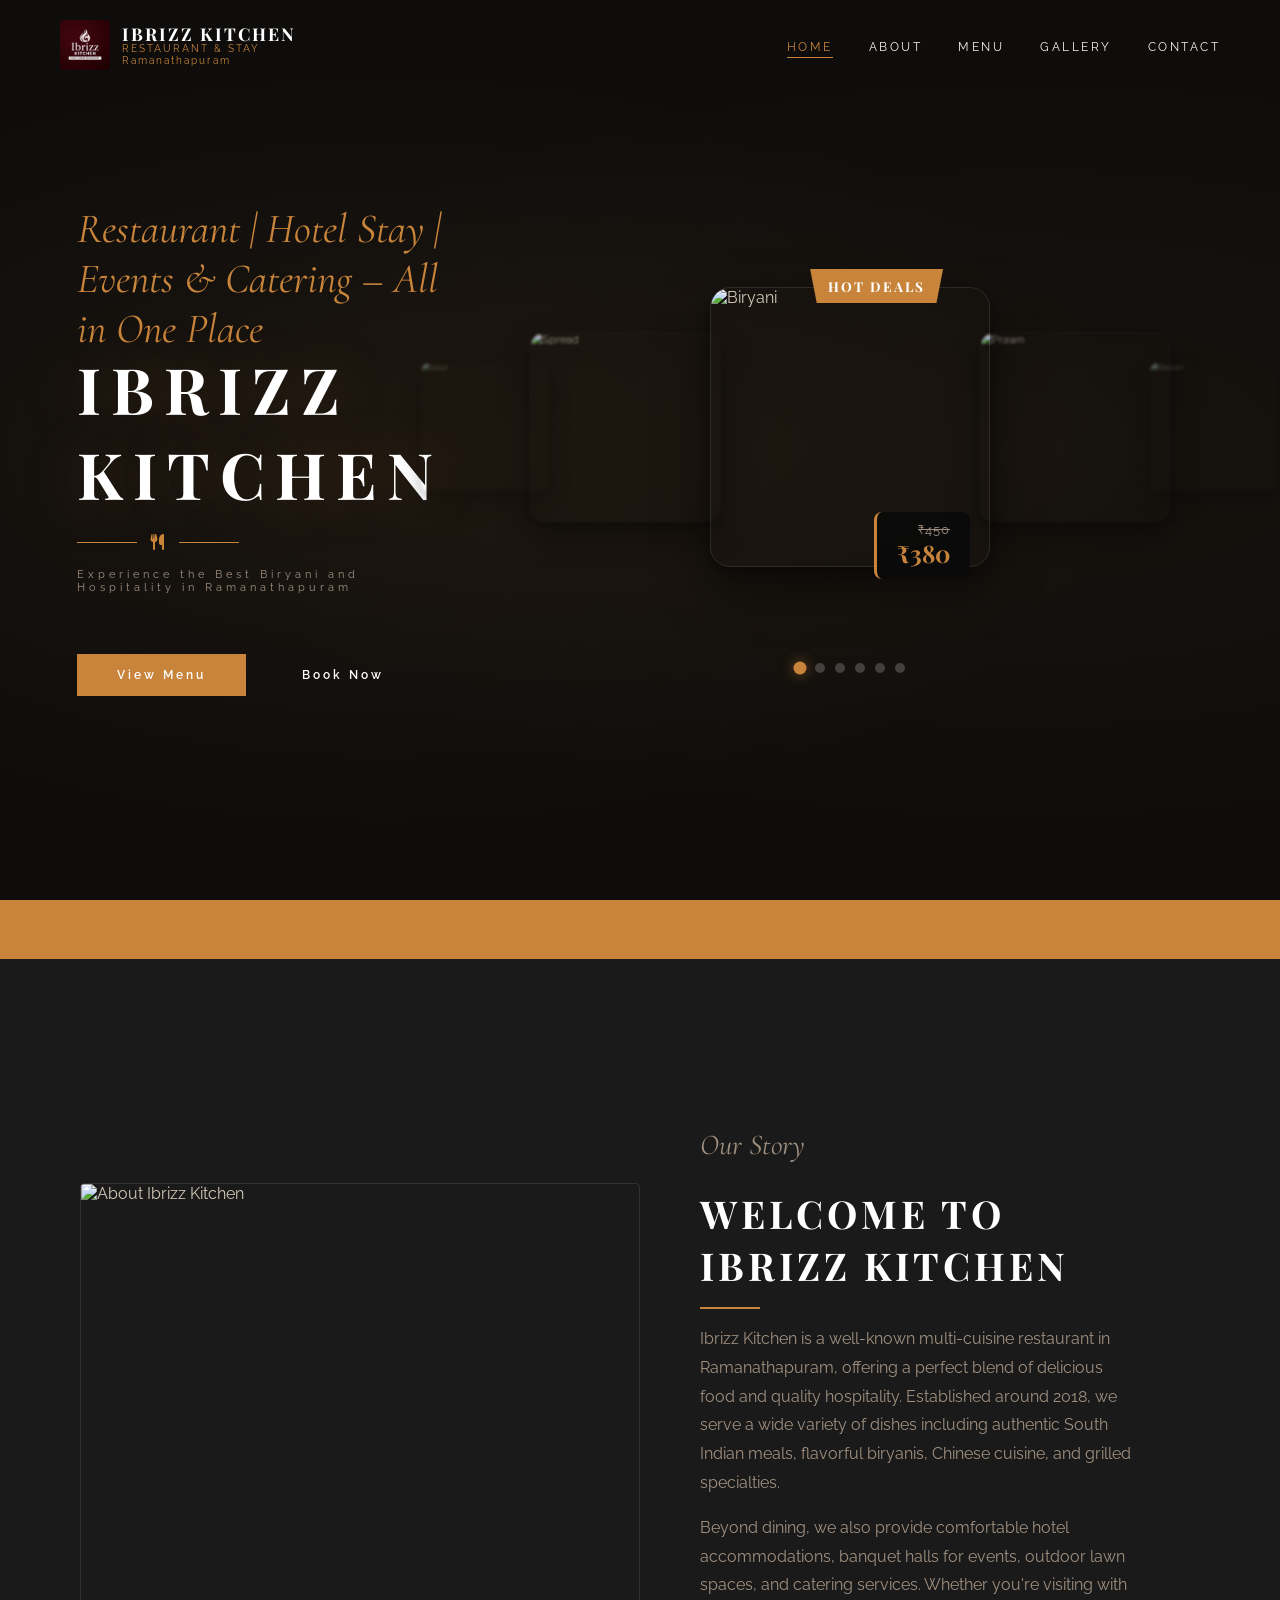
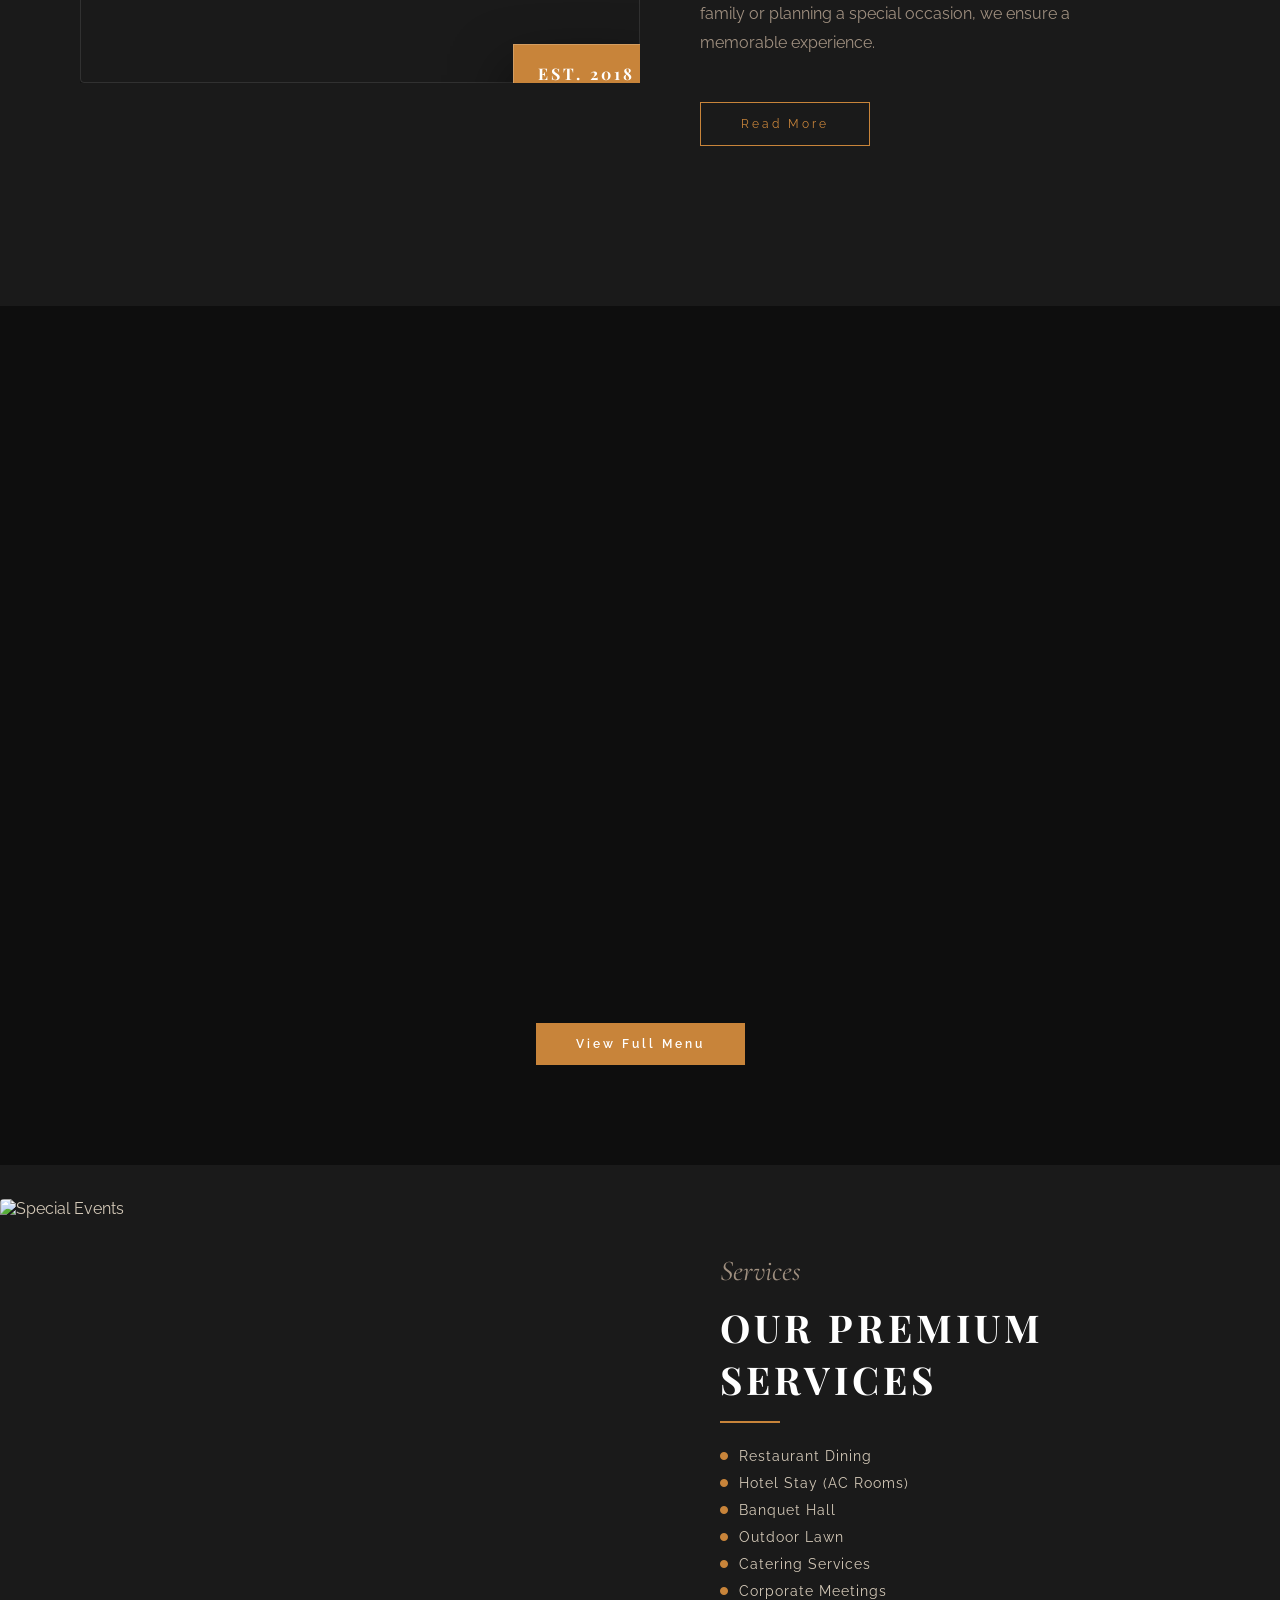
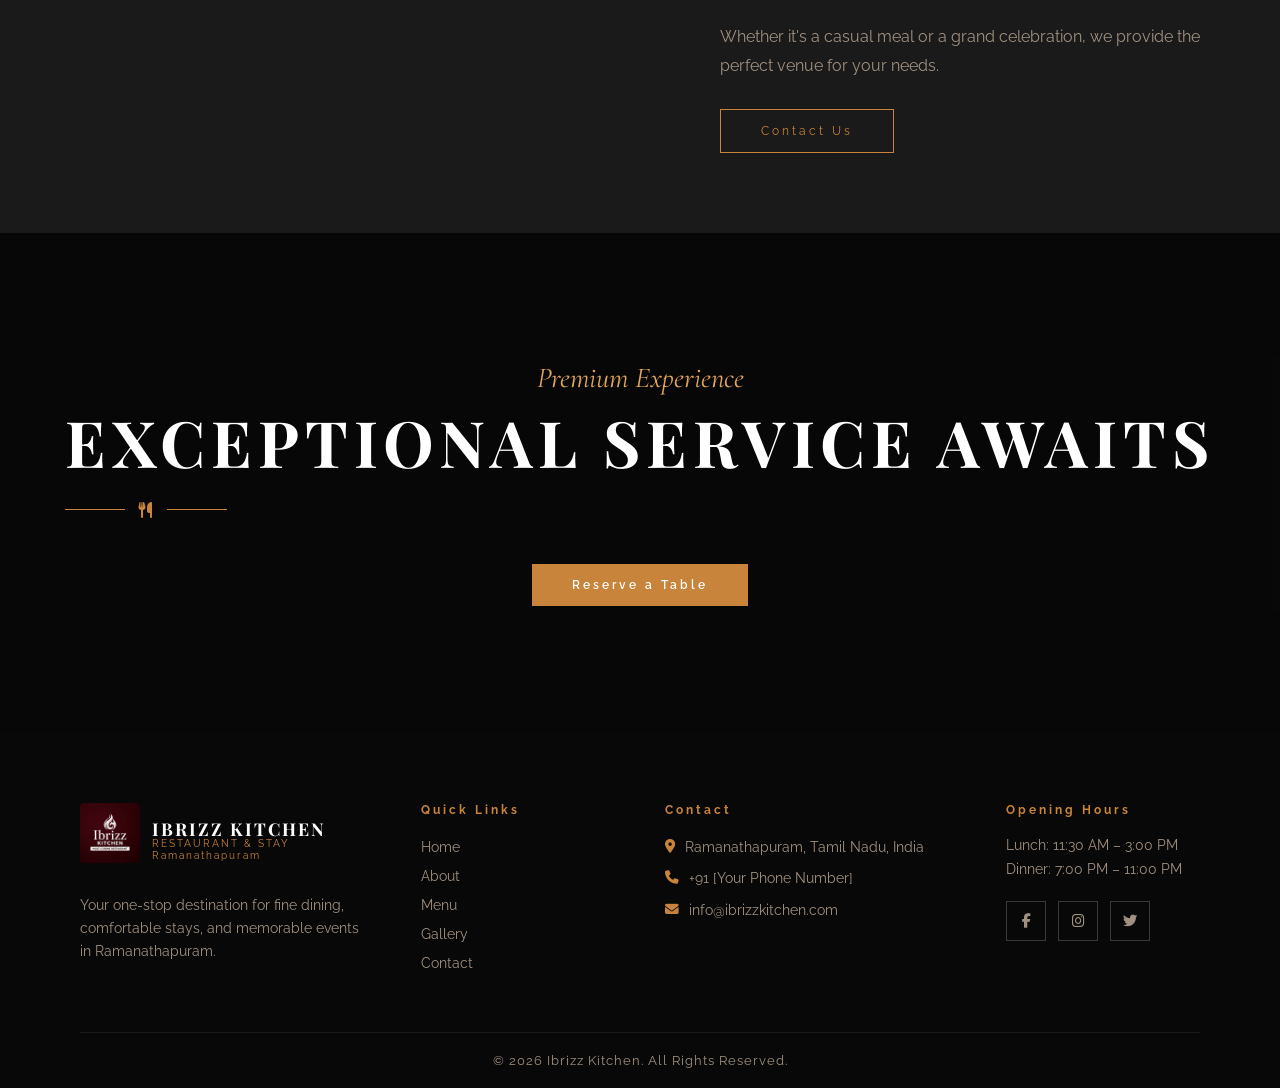
==== index.html @ 22c2aa4a "Rebrand Ibrizz Kitchen - Initial Commit" ====
<!DOCTYPE html>
<html lang="en">
<head>
  <meta charset="UTF-8" />
  <meta name="viewport" content="width=device-width, initial-scale=1.0"/>
  <title>Ibrizz Kitchen | Restaurant | Hotel | Events</title>
  <link rel="stylesheet" href="css/style.css" />
  <link href="https://fonts.googleapis.com/css2?family=Playfair+Display:ital,wght@0,400;0,700;1,400&family=Cormorant+Garamond:ital,wght@0,300;0,400;1,300&family=Raleway:wght@300;400;500;600&display=swap" rel="stylesheet"/>
  <link rel="stylesheet" href="https://cdnjs.cloudflare.com/ajax/libs/font-awesome/6.4.0/css/all.min.css"/>
</head>
<body>

  <!-- NAV -->
  <nav class="navbar" id="navbar">
    <div class="nav-logo">
      <img src="images/logo.png" alt="Ibrizz Kitchen Logo" class="logo-img">
      <div class="logo-text">
        <span class="logo-name">IBRIZZ KITCHEN</span>
        <span class="logo-sub">RESTAURANT & STAY</span>
        <span class="logo-sub">Ramanathapuram</span>
      </div>
    </div>
    <ul class="nav-links">
      <li><a href="index.html" class="active">HOME</a></li>
      <li><a href="about.html">ABOUT</a></li>
      <li><a href="menu.html">MENU</a></li>
      <li><a href="gallery.html">GALLERY</a></li>
      <li><a href="contact.html">CONTACT</a></li>
    </ul>
    <div class="hamburger" id="hamburger">
      <span></span><span></span><span></span>
    </div>
  </nav>

  <!-- HERO -->
  <section class="hero">
    <div class="hero-overlay"></div>

    <!-- TEXT LEFT -->
    <div class="hero-text-left">
      <p class="hero-script">Restaurant | Hotel Stay | Events & Catering – All in One Place</p>
      <h1 class="hero-title">IBRIZZ KITCHEN</h1>
      <div class="hero-divider"><span></span><i class="fas fa-utensils"></i><span></span></div>
      <p class="hero-hours-label">Experience the Best Biryani and Hospitality in Ramanathapuram</p>
      <div style="margin-top: 2rem; display: flex; gap: 1rem;">
        <a href="menu.html" class="btn-primary">View Menu</a>
        <a href="contact.html" class="btn-primary" style="background: transparent; border: 1px solid var(--primary-color);">Book Now</a>
      </div>
    </div>

    <!-- 3D FOOD CAROUSEL -->
    <div class="food-carousel-wrap">
      <div class="food-carousel" id="foodCarousel">

        <div class="food-slide" data-index="0">
          <div class="food-img-wrap">
            <img src="https://images.unsplash.com/photo-1585937421612-70a008356fbe?w=500&q=90" alt="Biryani"/>
          </div>
          <div class="food-deal-tag">HOT DEALS</div>
          <div class="food-price-wrap">
            <span class="food-price-old">₹450</span>
            <span class="food-price-new">₹380</span>
          </div>
        </div>

        <div class="food-slide" data-index="1">
          <div class="food-img-wrap">
            <img src="https://images.unsplash.com/photo-1574484284002-952d92456975?w=500&q=90" alt="Prawn"/>
          </div>
          <div class="food-deal-tag">HOT DEALS</div>
          <div class="food-price-wrap">
            <span class="food-price-old">₹620</span>
            <span class="food-price-new">₹520</span>
          </div>
        </div>

        <div class="food-slide" data-index="2">
          <div class="food-img-wrap">
            <img src="https://images.unsplash.com/photo-1567620905732-2d1ec7ab7445?w=500&q=90" alt="Dessert"/>
          </div>
          <div class="food-deal-tag">HOT DEALS</div>
          <div class="food-price-wrap">
            <span class="food-price-old">₹220</span>
            <span class="food-price-new">₹180</span>
          </div>
        </div>

        <div class="food-slide" data-index="3">
          <div class="food-img-wrap">
            <img src="https://images.unsplash.com/photo-1546069901-ba9599a7e63c?w=500&q=90" alt="Bowl"/>
          </div>
          <div class="food-deal-tag">HOT DEALS</div>
          <div class="food-price-wrap">
            <span class="food-price-old">₹320</span>
            <span class="food-price-new">₹260</span>
          </div>
        </div>

        <div class="food-slide" data-index="4">
          <div class="food-img-wrap">
            <img src="https://images.unsplash.com/photo-1512621776951-a57141f2eefd?w=500&q=90" alt="Salad"/>
          </div>
          <div class="food-deal-tag">HOT DEALS</div>
          <div class="food-price-wrap">
            <span class="food-price-old">₹280</span>
            <span class="food-price-new">₹220</span>
          </div>
        </div>

        <div class="food-slide" data-index="5">
          <div class="food-img-wrap">
            <img src="https://images.unsplash.com/photo-1565299585323-38d6b0865b47?w=500&q=90" alt="Spread"/>
          </div>
          <div class="food-deal-tag">HOT DEALS</div>
          <div class="food-price-wrap">
            <span class="food-price-old">₹500</span>
            <span class="food-price-new">₹420</span>
          </div>
        </div>

      </div>

      <!-- DOTS -->
      <div class="carousel-dots" id="carouselDots">
        <span class="cdot" data-i="0"></span>
        <span class="cdot" data-i="1"></span>
        <span class="cdot" data-i="2"></span>
        <span class="cdot" data-i="3"></span>
        <span class="cdot" data-i="4"></span>
        <span class="cdot" data-i="5"></span>
      </div>
    </div>

  </section>

  <!-- FEATURES STRIP -->
  <section class="features-strip">
    <div class="feature-item">
      <i class="fas fa-utensils"></i>
      <span>Authentic Flavors</span>
    </div>
    <div class="feature-item">
      <i class="fas fa-bed"></i>
      <span>Luxury Stay</span>
    </div>
    <div class="feature-item">
      <i class="fas fa-glass-cheers"></i>
      <span>Event Hosting</span>
    </div>
    <div class="feature-item">
      <i class="fas fa-heart"></i>
      <span>Family Friendly</span>
    </div>
  </section>

  <!-- ABOUT SECTION -->
  <section class="section-about">
    <div class="about-image img-animate">
      <img src="https://images.unsplash.com/photo-1517248135467-4c7edcad34c4?w=700&q=80" alt="About Ibrizz Kitchen"/>
      <div class="about-badge">EST. 2018</div>
    </div>
    <div class="about-text">
      <p class="section-script">Our Story</p>
      <h2 class="section-title">WELCOME TO IBRIZZ KITCHEN</h2>
      <div class="section-divider"></div>
      <p>Ibrizz Kitchen is a well-known multi-cuisine restaurant in Ramanathapuram, offering a perfect blend of delicious food and quality hospitality. Established around 2018, we serve a wide variety of dishes including authentic South Indian meals, flavorful biryanis, Chinese cuisine, and grilled specialties.</p>
      <p>Beyond dining, we also provide comfortable hotel accommodations, banquet halls for events, outdoor lawn spaces, and catering services. Whether you're visiting with family or planning a special occasion, we ensure a memorable experience.</p>
      <a href="about.html" class="btn-outline">Read More</a>
    </div>
  </section>

  <!-- MENU PREVIEW -->
  <section class="section-menu">
    <div class="section-header">
      <p class="section-script">Our Specialties</p>
      <h2 class="section-title">SIGNATURE DISHES</h2>
      <div class="section-divider center"></div>
    </div>
    <div class="menu-grid">
      <div class="menu-card">
        <div class="menu-card-img">
          <img src="https://images.unsplash.com/photo-1585937421612-70a008356fbe?w=400&q=80" alt="Biryani"/>
          <div class="menu-tag">Chef's Special</div>
        </div>
        <div class="menu-card-body">
          <h3>Hyderabadi Biryani</h3>
          <p>Aromatic basmati rice layered with tender meat and exotic spices</p>
          <span class="price">₹380</span>
        </div>
      </div>
      <div class="menu-card featured">
        <div class="menu-card-img">
          <img src="https://images.unsplash.com/photo-1574484284002-952d92456975?w=400&q=80" alt="Prawn"/>
          <div class="menu-tag">Popular</div>
        </div>
        <div class="menu-card-body">
          <h3>Coastal Prawn Curry</h3>
          <p>Fresh prawns in rich coconut gravy with coastal spices</p>
          <span class="price">₹520</span>
        </div>
      </div>
      <div class="menu-card">
        <div class="menu-card-img">
          <img src="https://images.unsplash.com/photo-1567620905732-2d1ec7ab7445?w=400&q=80" alt="Dessert"/>
          <div class="menu-tag">Dessert</div>
        </div>
        <div class="menu-card-body">
          <h3>Double Ka Meetha</h3>
          <p>Traditional Hyderabadi bread pudding with rabri and dry fruits</p>
          <span class="price">₹180</span>
        </div>
      </div>
    </div>
    <div class="text-center">
      <a href="menu.html" class="btn-primary">View Full Menu</a>
    </div>
  </section>

  <!-- SPECIAL EVENTS -->
  <section class="section-events">
    <div class="events-image img-animate">
      <img src="https://images.unsplash.com/photo-1511795409834-ef04bbd61622?w=800&q=80" alt="Special Events"/>
    </div>
    <div class="events-content">
      <p class="section-script">Services</p>
      <h2 class="section-title">OUR PREMIUM SERVICES</h2>
      <div class="section-divider"></div>
      <ul class="events-list">
        <li><i class="fas fa-circle"></i> Restaurant Dining</li>
        <li><i class="fas fa-circle"></i> Hotel Stay (AC Rooms)</li>
        <li><i class="fas fa-circle"></i> Banquet Hall</li>
        <li><i class="fas fa-circle"></i> Outdoor Lawn</li>
        <li><i class="fas fa-circle"></i> Catering Services</li>
        <li><i class="fas fa-circle"></i> Corporate Meetings</li>
      </ul>
      <p>Whether it's a casual meal or a grand celebration, we provide the perfect venue for your needs.</p>
      <a href="contact.html" class="btn-outline">Contact Us</a>
    </div>
  </section>

  <!-- ELITE DINING BANNER -->
  <section class="elite-banner">
    <div class="elite-overlay"></div>
    <div class="elite-content">
      <p class="section-script light">Premium Experience</p>
      <h2>EXCEPTIONAL SERVICE AWAITS</h2>
      <div class="hero-divider"><span></span><i class="fas fa-utensils"></i><span></span></div>
      <a href="contact.html" class="btn-primary">Reserve a Table</a>
    </div>
  </section>

  <!-- FOOTER -->
  <footer class="footer">
    <div class="footer-grid">
      <div class="footer-brand">
        <div class="nav-logo">
          <img src="images/logo.png" alt="Ibrizz Kitchen Logo" class="logo-img">
          <div class="logo-text">
            <span class="logo-name">IBRIZZ KITCHEN</span>
            <span class="logo-sub">RESTAURANT & STAY</span>
            <span class="logo-sub">Ramanathapuram</span>
          </div>
        </div>
        <p>Your one-stop destination for fine dining, comfortable stays, and memorable events in Ramanathapuram.</p>
      </div>
      <div class="footer-links">
        <h4>Quick Links</h4>
        <ul>
          <li><a href="index.html">Home</a></li>
          <li><a href="about.html">About</a></li>
          <li><a href="menu.html">Menu</a></li>
          <li><a href="gallery.html">Gallery</a></li>
          <li><a href="contact.html">Contact</a></li>
        </ul>
      </div>
      <div class="footer-contact">
        <h4>Contact</h4>
        <p><i class="fas fa-map-marker-alt"></i> Ramanathapuram, Tamil Nadu, India</p>
        <p><i class="fas fa-phone"></i> +91 [Your Phone Number]</p>
        <p><i class="fas fa-envelope"></i> info@ibrizzkitchen.com</p>
      </div>
      <div class="footer-hours">
        <h4>Opening Hours</h4>
        <p>Lunch: 11:30 AM – 3:00 PM</p>
        <p>Dinner: 7:00 PM – 11:00 PM</p>
        <div class="social-links">
          <a href="#"><i class="fab fa-facebook-f"></i></a>
          <a href="#"><i class="fab fa-instagram"></i></a>
          <a href="#"><i class="fab fa-twitter"></i></a>
        </div>
      </div>
    </div>
    <div class="footer-bottom">
      <p>© 2026 Ibrizz Kitchen. All Rights Reserved.</p>
    </div>
  </footer>

  <script src="js/main.js"></script>
</body>
</html>
---- css/style.css ----
/* ========================================
   THE WATERFALL RESTAURANT - STYLESHEET
   Dark Elegant Theme with Orange Accents
   ======================================== */

:root {
  --gold: #c8843a;
  --gold-light: #e0a45a;
  --dark: #0e0e0e;
  --dark-mid: #1a1a1a;
  --dark-card: #242424;
  --white: #ffffff;
  --off-white: #f5f0eb;
  --text-muted: #a09080;
  --text-light: #d4c9b8;
  --font-display: 'Playfair Display', serif;
  --font-script: 'Cormorant Garamond', serif;
  --font-body: 'Raleway', sans-serif;
  --shadow-3d: 0 20px 50px rgba(0,0,0,0.5), 0 5px 15px rgba(0,0,0,0.3);
  --shadow-float: 0 30px 60px rgba(0,0,0,0.7);
  --glass-bg: rgba(255, 255, 255, 0.05);
  --glass-border: rgba(255, 255, 255, 0.1);
}

*, *::before, *::after { box-sizing: border-box; margin: 0; padding: 0; }

html { scroll-behavior: smooth; }

body {
  font-family: var(--font-body);
  background: var(--dark);
  color: var(--text-light);
  overflow-x: hidden;
  perspective: 1500px;
}

img { max-width: 100%; display: block; border-radius: 4px; transition: transform 0.6s cubic-bezier(0.25, 0.46, 0.45, 0.94); }
.img-animate {
  opacity: 0;
  transform: translateY(40px) scale(0.95);
  transition: opacity 1.2s ease, transform 1.2s ease;
  overflow: hidden;
}
.img-animate.reveal {
  opacity: 1;
  transform: translateY(0) scale(1);
}
.img-animate:hover img {
  transform: scale(1.05);
}
a { text-decoration: none; color: inherit; }
ul { list-style: none; }

/* ======== NAVBAR ======== */
.navbar {
  position: fixed; top: 0; left: 0; right: 0; z-index: 1000;
  display: flex; align-items: center; justify-content: space-between;
  padding: 20px 60px;
  background: transparent;
  transition: all 0.4s ease;
}
.navbar.scrolled {
  background: rgba(10,10,10,0.97);
  padding: 14px 60px;
  box-shadow: 0 4px 30px rgba(0,0,0,0.5);
}
.nav-logo { display: flex; align-items: center; gap: 12px; }
.logo-img { height: 50px; width: auto; object-fit: contain; }
.navbar.scrolled .logo-img { height: 40px; }
.footer .logo-img { height: 60px; margin-bottom: 15px; }
.logo-text { display: flex; flex-direction: column; line-height: 1.1; }
.logo-name { font-family: var(--font-display); font-size: 1.1rem; color: var(--white); letter-spacing: 2px; font-weight: 700; }
.logo-sub { font-size: 0.65rem; color: var(--gold); letter-spacing: 2px; }
.nav-links { display: flex; gap: 36px; }
.nav-links a {
  font-size: 0.72rem; letter-spacing: 2.5px; color: var(--off-white);
  transition: color 0.3s; position: relative;
}
.nav-links a::after {
  content: ''; position: absolute; bottom: -4px; left: 0; right: 0;
  height: 1px; background: var(--gold);
  transform: scaleX(0); transform-origin: center;
  transition: transform 0.3s;
}
.nav-links a:hover, .nav-links a.active { color: var(--gold); }
.nav-links a:hover::after, .nav-links a.active::after { transform: scaleX(1); }
.hamburger { display: none; flex-direction: column; gap: 5px; cursor: pointer; }
.hamburger span { display: block; width: 24px; height: 2px; background: var(--gold); transition: all 0.3s; }

/* ======== HERO ======== */
.hero {
  position: relative; min-height: 100vh;
  background: #0e0d0c;
  display: flex; align-items: center; justify-content: space-between;
  overflow: hidden; padding: 0 6vw;
  gap: 40px;
}
.hero-overlay {
  position: absolute; inset: 0;
  background: radial-gradient(ellipse at 30% 50%, rgba(200,132,58,0.07) 0%, transparent 60%),
              radial-gradient(ellipse at 80% 50%, rgba(200,132,58,0.05) 0%, transparent 60%);
  pointer-events: none;
}

/* --- HERO TEXT LEFT --- */
.hero-text-left {
  position: relative; z-index: 2;
  flex: 0 0 auto; max-width: 380px;
  animation: fadeInUp 0.9s ease both;
}
.hero-script {
  font-family: var(--font-script); font-size: 2.6rem; font-style: italic;
  color: var(--gold); display: block; margin-bottom: -8px;
}
.hero-title {
  font-family: var(--font-display); font-size: clamp(2.6rem, 5vw, 4.5rem);
  color: var(--white); letter-spacing: 10px; font-weight: 700;
  text-shadow: 0 0 60px rgba(200,132,58,0.25);
}
.hero-divider {
  display: flex; align-items: center; gap: 14px;
  margin: 18px 0; color: var(--gold);
}
.hero-divider span { display: block; width: 60px; height: 1px; background: var(--gold); }
.hero-hours-label { font-size: 0.68rem; letter-spacing: 4px; color: var(--text-muted); margin-bottom: 8px; }
.hero-hours { font-size: 0.88rem; letter-spacing: 2px; color: var(--text-light); margin-bottom: 4px; }

/* --- 3D FOOD CAROUSEL --- */
.food-carousel-wrap {
  position: relative; z-index: 2;
  flex: 1; display: flex; flex-direction: column;
  align-items: center; justify-content: center;
  min-height: 520px; overflow: visible;
}
.food-carousel {
  position: relative; width: 100%; height: 400px;
  display: flex; align-items: center; justify-content: center;
  perspective: 1200px;
}

.food-slide {
  position: absolute;
  width: 280px; height: 280px;
  cursor: pointer;
  transition: all 0.7s cubic-bezier(0.25, 0.46, 0.45, 0.94);
  transform-origin: center center;
  user-select: none;
}

.food-img-wrap {
  width: 100%; height: 100%;
  border-radius: 20px; overflow: hidden;
  box-shadow: var(--shadow-3d);
  transition: transform 0.1s ease-out;
  border: 1px solid var(--glass-border);
}
.food-img-wrap img {
  width: 100%; height: 100%; object-fit: cover;
  display: block;
}

/* Position states */
.food-slide[data-pos="center"] {
  transform: translateX(0) scale(1) translateZ(0);
  z-index: 10; opacity: 1; filter: none;
}
.food-slide[data-pos="right1"] {
  transform: translateX(240px) scale(0.72) translateZ(-80px);
  z-index: 7; opacity: 0.75; filter: blur(1.5px);
}
.food-slide[data-pos="right2"] {
  transform: translateX(410px) scale(0.52) translateZ(-150px);
  z-index: 5; opacity: 0.45; filter: blur(3px);
}
.food-slide[data-pos="left1"] {
  transform: translateX(-240px) scale(0.72) translateZ(-80px);
  z-index: 7; opacity: 0.75; filter: blur(1.5px);
}
.food-slide[data-pos="left2"] {
  transform: translateX(-410px) scale(0.52) translateZ(-150px);
  z-index: 5; opacity: 0.45; filter: blur(3px);
}
.food-slide[data-pos="hidden-right"] {
  transform: translateX(600px) scale(0.3) translateZ(-200px);
  z-index: 1; opacity: 0; pointer-events: none;
}
.food-slide[data-pos="hidden-left"] {
  transform: translateX(-600px) scale(0.3) translateZ(-200px);
  z-index: 1; opacity: 0; pointer-events: none;
}

/* HOT DEALS TAG - only on center */
.food-deal-tag {
  display: none;
  position: absolute; top: -18px; left: 50%; transform: translateX(-30%);
  background: var(--gold); color: white;
  font-family: var(--font-display); font-weight: 700;
  font-size: 0.85rem; letter-spacing: 2px;
  padding: 8px 18px;
  clip-path: polygon(0 0, 100% 0, 95% 100%, 5% 100%);
  box-shadow: 0 4px 20px rgba(200,132,58,0.6);
}
.food-slide[data-pos="center"] .food-deal-tag { display: block; }

/* PRICE - only on center */
.food-price-wrap {
  display: none;
  position: absolute; bottom: -12px; right: 20px;
  background: rgba(10,10,10,0.9);
  padding: 10px 20px; border-radius: 8px;
  border-left: 3px solid var(--gold);
  backdrop-filter: blur(10px);
  flex-direction: column; align-items: flex-end;
}
.food-slide[data-pos="center"] .food-price-wrap { display: flex; }
.food-price-old {
  color: var(--text-muted); font-size: 0.8rem;
  text-decoration: line-through; letter-spacing: 1px;
}
.food-price-new {
  color: var(--gold); font-size: 1.5rem;
  font-family: var(--font-display); font-weight: 700;
}

/* DOTS */
.carousel-dots {
  display: flex; gap: 10px; margin-top: 36px;
  justify-content: center;
}
.cdot {
  width: 10px; height: 10px; border-radius: 50%;
  background: rgba(255,255,255,0.2); cursor: pointer;
  transition: all 0.3s;
}
.cdot.active {
  background: var(--gold); transform: scale(1.3);
  box-shadow: 0 0 10px rgba(200,132,58,0.6);
}

/* ======== BUTTONS ======== */
.btn-primary {
  display: inline-block; margin-top: 28px;
  padding: 14px 40px; background: var(--gold);
  color: var(--white); font-family: var(--font-body);
  font-size: 0.72rem; letter-spacing: 3px; font-weight: 600;
  border: 2px solid var(--gold);
  transition: all 0.3s; cursor: pointer; border: none;
}
.btn-primary:hover { background: transparent; color: var(--gold); border: 2px solid var(--gold); }
.btn-primary.full { width: 100%; text-align: center; border: 2px solid var(--gold); }
.btn-outline {
  display: inline-block; margin-top: 28px;
  padding: 14px 40px; background: transparent;
  color: var(--gold); font-size: 0.72rem; letter-spacing: 3px;
  border: 1px solid var(--gold); transition: all 0.3s;
}
.btn-outline:hover { background: var(--gold); color: var(--white); }

/* ======== FEATURES STRIP ======== */
.features-strip {
  display: flex; justify-content: center; gap: 0;
  background: var(--gold); padding: 0;
}
.feature-item {
  display: flex; align-items: center; gap: 12px;
  padding: 20px 50px; flex: 1; justify-content: center;
  border-right: 1px solid rgba(255,255,255,0.3);
  font-size: 0.75rem; letter-spacing: 2px; color: var(--white); font-weight: 600;
}
.feature-item:last-child { border-right: none; }
.feature-item i { font-size: 1.2rem; }

/* ======== SECTION COMMON ======== */
.section-script {
  font-family: var(--font-script); font-size: 1.8rem; font-style: italic;
  color: var(--gold); display: block; margin-bottom: 4px;
}
.section-script.light { color: var(--gold-light); }
.section-title {
  font-family: var(--font-display); font-size: clamp(1.6rem, 3vw, 2.4rem);
  color: var(--white); letter-spacing: 4px;
}
.section-divider {
  width: 60px; height: 2px; background: var(--gold);
  margin: 16px 0;
}
.section-divider.center { margin: 16px auto; }
.section-header { text-align: center; margin-bottom: 50px; }
.text-center { text-align: center; margin-top: 48px; }

/* ======== ABOUT SECTION ======== */
.section-about, .about-main {
  display: grid; grid-template-columns: 1fr 1fr;
  gap: 0; align-items: center;
  padding: 100px 80px;
  background: var(--dark-mid);
}
.about-image, .approach-image, .menu-card-img, .gallery-item, .events-image { 
  position: relative; 
  transform-style: preserve-3d;
  backface-visibility: hidden;
}
.about-image img, .approach-image img { 
  width: 100%; height: 500px; object-fit: cover; 
  box-shadow: var(--shadow-3d);
  border: 1px solid var(--glass-border);
}
.about-badge {
  position: absolute; bottom: -20px; right: -20px;
  background: var(--gold); color: var(--white);
  font-family: var(--font-display); font-size: 1rem; letter-spacing: 3px;
  padding: 18px 24px; font-weight: 700;
  box-shadow: var(--shadow-float);
  animation: float 4s ease-in-out infinite;
  backdrop-filter: blur(10px);
  border: 1px solid rgba(255,255,255,0.2);
  z-index: 5;
}
@keyframes float {
  0%, 100% { transform: translateY(0); }
  50% { transform: translateY(-10px); }
}
.about-text { padding: 60px; }
.about-text p { margin-bottom: 16px; color: var(--text-muted); line-height: 1.8; }

/* ======== MENU SECTION ======== */
.section-menu {
  padding: 100px 80px;
  background: var(--dark);
}
.menu-grid { display: grid; grid-template-columns: repeat(3, 1fr); gap: 28px; }
.menu-card {
  background: var(--dark-card); overflow: hidden;
  transition: transform 0.3s, box-shadow 0.3s;
}
.menu-card:hover { transform: translateY(-8px); box-shadow: 0 20px 50px rgba(200,132,58,0.2); }
.menu-card.featured { border: 1px solid var(--gold); }
.menu-card-img { position: relative; overflow: hidden; height: 220px; }
.menu-card-img img { width: 100%; height: 100%; object-fit: cover; transition: transform 0.4s; }
.menu-card:hover .menu-card-img img { transform: scale(1.06); }
.menu-tag {
  position: absolute; top: 16px; left: 16px;
  background: var(--gold); color: white;
  font-size: 0.65rem; letter-spacing: 2px; padding: 5px 12px;
}
.menu-card-body { padding: 24px; }
.menu-card-body h3 { font-family: var(--font-display); font-size: 1.2rem; color: var(--white); margin-bottom: 8px; }
.menu-card-body p { color: var(--text-muted); font-size: 0.85rem; line-height: 1.6; margin-bottom: 14px; }
.price { color: var(--gold); font-weight: 600; font-size: 1.1rem; }

/* ======== EVENTS SECTION ======== */
.section-events {
  display: grid; grid-template-columns: 1fr 1fr;
  gap: 0; align-items: center;
  background: var(--dark-mid);
}
.events-image { height: 600px; overflow: hidden; }
.events-image img { width: 100%; height: 100%; object-fit: cover; }
.events-content { padding: 80px; }
.events-list { margin: 24px 0; }
.events-list li {
  display: flex; align-items: center; gap: 10px;
  margin-bottom: 10px; font-size: 0.9rem; letter-spacing: 1px; color: var(--text-light);
}
.events-list li i { color: var(--gold); font-size: 0.5rem; }
.events-content p { color: var(--text-muted); line-height: 1.8; }

/* ======== ELITE BANNER ======== */
.elite-banner {
  position: relative; height: 500px;
  background: url('https://images.unsplash.com/photo-1600891964092-4316c288032e?w=1600&q=80') center/cover no-repeat;
  display: flex; align-items: center; justify-content: center;
}
.elite-overlay { position: absolute; inset: 0; background: rgba(5,5,5,0.7); }
.elite-content { position: relative; z-index: 2; text-align: center; }
.elite-content h2 {
  font-family: var(--font-display); font-size: clamp(2rem, 5vw, 4rem);
  color: var(--white); letter-spacing: 6px;
}

/* ======== APPROACH SECTION ======== */
.approach-section {
  display: grid; grid-template-columns: 1fr 1fr;
  gap: 0; align-items: center; padding: 100px 80px;
  background: var(--dark);
}
.approach-text { padding-right: 60px; }
.approach-text p { color: var(--text-muted); line-height: 1.8; margin-bottom: 16px; }
.approach-image img { width: 100%; height: 500px; object-fit: cover; }

/* ======== VALUES ======== */
.values-section { padding: 100px 80px; background: var(--dark-mid); }
.values-grid { display: grid; grid-template-columns: repeat(4,1fr); gap: 28px; }
.value-card {
  background: var(--dark-card); padding: 40px 28px; text-align: center;
  border-bottom: 3px solid transparent;
  transition: border-color 0.3s, transform 0.3s;
}
.value-card:hover { border-color: var(--gold); transform: translateY(-6px); }
.value-icon { font-size: 2rem; color: var(--gold); margin-bottom: 16px; }
.value-card h3 { font-family: var(--font-display); color: var(--white); margin-bottom: 12px; font-size: 1.1rem; }
.value-card p { color: var(--text-muted); font-size: 0.85rem; line-height: 1.6; }

/* ======== PAGE HERO ======== */
.page-hero {
  position: relative; height: 380px;
  background: url('https://images.unsplash.com/photo-1414235077428-338989a2e8c0?w=1600&q=80') center/cover no-repeat;
  display: flex; align-items: center; justify-content: center;
}
.page-hero-overlay { position: absolute; inset: 0; background: rgba(5,5,5,0.75); }
.page-hero-content { position: relative; z-index: 2; text-align: center; margin-top: 60px; }
.page-hero-content h1 {
  font-family: var(--font-display); font-size: clamp(2.5rem, 5vw, 4rem);
  color: var(--white); letter-spacing: 8px;
}

/* ======== MENU PAGE TABS ======== */
.menu-section { padding: 80px; background: var(--dark); }
.menu-tabs { display: flex; gap: 0; margin-bottom: 50px; flex-wrap: wrap; }
.tab-btn {
  padding: 14px 32px; background: var(--dark-card); color: var(--text-muted);
  border: none; cursor: pointer; font-family: var(--font-body);
  font-size: 0.72rem; letter-spacing: 2px; transition: all 0.3s;
}
.tab-btn.active, .tab-btn:hover { background: var(--gold); color: var(--white); }
.tab-content { display: none; }
.tab-content.active { display: block; }
.menu-list { max-width: 900px; margin: 0 auto; }
.menu-item {
  display: flex; justify-content: space-between; align-items: flex-start;
  padding: 24px 0; border-bottom: 1px solid rgba(255,255,255,0.07);
  gap: 20px;
}
.menu-item-info { display: flex; gap: 16px; align-items: flex-start; flex: 1; }
.veg-icon { font-size: 1.2rem; margin-top: 2px; flex-shrink: 0; }
.veg-icon.veg { color: #4caf50; }
.veg-icon.non-veg { color: #d32f2f; }
.menu-item h4 { font-family: var(--font-display); color: var(--white); font-size: 1.1rem; margin-bottom: 4px; }
.menu-item p { color: var(--text-muted); font-size: 0.85rem; line-height: 1.5; }
.menu-price { color: var(--gold); font-weight: 600; font-size: 1.05rem; flex-shrink: 0; }

/* ======== GALLERY ======== */
.gallery-section { padding: 80px; background: var(--dark); }
.gallery-filter { display: flex; gap: 12px; margin-bottom: 40px; flex-wrap: wrap; }
.filter-btn {
  padding: 10px 28px; background: var(--dark-card); color: var(--text-muted);
  border: 1px solid rgba(255,255,255,0.1); cursor: pointer;
  font-family: var(--font-body); font-size: 0.72rem; letter-spacing: 2px; transition: all 0.3s;
}
.filter-btn.active, .filter-btn:hover { background: var(--gold); color: var(--white); border-color: var(--gold); }
.gallery-grid {
  display: grid; grid-template-columns: repeat(4, 1fr); gap: 12px;
}
.gallery-item {
  position: relative; overflow: hidden; height: 220px; cursor: pointer;
}
.gallery-item img { width: 100%; height: 100%; object-fit: cover; transition: transform 0.4s; }
.gallery-item:hover img { transform: scale(1.08); }
.gallery-overlay {
  position: absolute; inset: 0;
  background: rgba(200,132,58,0.5);
  display: flex; align-items: center; justify-content: center;
  opacity: 0; transition: opacity 0.3s;
  font-size: 1.5rem; color: white;
}
.gallery-item:hover .gallery-overlay { opacity: 1; }
.gallery-item.hidden { display: none; }

/* Lightbox */
.lightbox {
  display: none; position: fixed; inset: 0; z-index: 2000;
  background: rgba(0,0,0,0.95);
  align-items: center; justify-content: center;
}
.lightbox.active { display: flex; }
.lightbox img { max-width: 85vw; max-height: 85vh; object-fit: contain; }
.lightbox-close, .lightbox-prev, .lightbox-next {
  position: absolute; background: var(--gold); color: white;
  border: none; cursor: pointer; font-size: 1.2rem; padding: 12px 16px;
}
.lightbox-close { top: 20px; right: 20px; }
.lightbox-prev { left: 20px; top: 50%; transform: translateY(-50%); }
.lightbox-next { right: 20px; top: 50%; transform: translateY(-50%); }

/* ======== CONTACT ======== */
.contact-section {
  display: grid; grid-template-columns: 1fr 1fr;
  gap: 80px; padding: 100px 80px;
  background: var(--dark);
}
.contact-detail { display: flex; gap: 20px; align-items: flex-start; margin-bottom: 28px; }
.contact-icon {
  width: 44px; height: 44px; background: var(--gold);
  display: flex; align-items: center; justify-content: center;
  color: white; flex-shrink: 0;
}
.contact-detail h4 { color: var(--gold); font-size: 0.72rem; letter-spacing: 2px; margin-bottom: 6px; }
.contact-detail p { color: var(--text-muted); font-size: 0.9rem; line-height: 1.6; }
.contact-form input, .contact-form textarea {
  width: 100%; background: var(--dark-card);
  border: 1px solid rgba(255,255,255,0.1);
  color: var(--white); padding: 14px 18px;
  font-family: var(--font-body); font-size: 0.9rem;
  outline: none; margin-bottom: 14px;
  transition: border-color 0.3s;
}
.contact-form input:focus, .contact-form textarea:focus { border-color: var(--gold); }
.contact-form textarea { resize: vertical; }
.form-success {
  display: none; background: rgba(200,132,58,0.2);
  border: 1px solid var(--gold); padding: 14px;
  color: var(--gold); text-align: center; margin-top: 12px; font-size: 0.9rem;
}
.map-section { height: 400px; }
.map-section iframe { display: block; }

/* ======== SOCIAL LINKS ======== */
.social-links { display: flex; gap: 12px; margin-top: 24px; }
.social-links a {
  width: 40px; height: 40px; border: 1px solid rgba(255,255,255,0.2);
  display: flex; align-items: center; justify-content: center;
  color: var(--text-muted); transition: all 0.3s; font-size: 0.9rem;
}
.social-links a:hover { background: var(--gold); border-color: var(--gold); color: white; }
.social-links.large a { width: 48px; height: 48px; font-size: 1rem; }

/* ======== FOOTER ======== */
.footer { background: #080808; padding: 70px 80px 0; }
.footer-grid { display: grid; grid-template-columns: 1.5fr 1fr 1.5fr 1fr; gap: 50px; padding-bottom: 50px; }
.footer-brand p { color: var(--text-muted); font-size: 0.85rem; line-height: 1.7; margin-top: 16px; }
.footer h4 { color: var(--gold); font-size: 0.72rem; letter-spacing: 3px; margin-bottom: 20px; }
.footer-links ul li { margin-bottom: 10px; }
.footer-links ul li a { color: var(--text-muted); font-size: 0.85rem; transition: color 0.3s; }
.footer-links ul li a:hover { color: var(--gold); }
.footer-contact p { color: var(--text-muted); font-size: 0.85rem; line-height: 1.6; margin-bottom: 10px; display: flex; gap: 10px; }
.footer-contact i { color: var(--gold); margin-top: 3px; flex-shrink: 0; }
.footer-hours p { color: var(--text-muted); font-size: 0.85rem; margin-bottom: 8px; }
.footer-bottom {
  border-top: 1px solid rgba(255,255,255,0.07);
  padding: 20px 0; text-align: center;
  color: var(--text-muted); font-size: 0.8rem; letter-spacing: 1px;
}

/* ======== ANIMATIONS ======== */
@keyframes fadeInUp {
  from { opacity: 0; transform: translateY(30px); }
  to { opacity: 1; transform: translateY(0); }
}

/* ======== RESPONSIVE ======== */
@media (max-width: 1100px) {
  .navbar, .navbar.scrolled { padding: 16px 30px; }
  .hero { flex-direction: column; justify-content: center; padding: 100px 20px 60px; gap: 20px; }
  .hero-text-left { max-width: 100%; text-align: center; }
  .hero-text-left .hero-divider { justify-content: center; }
  .food-carousel-wrap { width: 100%; min-height: 380px; }
  .food-slide { width: 220px; height: 220px; }
  .food-slide[data-pos="right1"] { transform: translateX(180px) scale(0.7) translateZ(-60px); }
  .food-slide[data-pos="right2"] { transform: translateX(320px) scale(0.5) translateZ(-120px); }
  .food-slide[data-pos="left1"] { transform: translateX(-180px) scale(0.7) translateZ(-60px); }
  .food-slide[data-pos="left2"] { transform: translateX(-320px) scale(0.5) translateZ(-120px); }
  .section-about, .about-main, .approach-section, .section-events { grid-template-columns: 1fr; }
  .about-text { padding: 40px 20px; }
  .approach-text { padding-right: 0; margin-bottom: 40px; }
  .events-image { height: 350px; }
  .events-content { padding: 40px 20px; }
  .section-about, .about-main { padding: 60px 30px; }
  .approach-section, .values-section, .section-menu, .gallery-section, .menu-section, .contact-section { padding: 60px 30px; }
  .values-grid { grid-template-columns: repeat(2, 1fr); }
  .menu-grid { grid-template-columns: 1fr 1fr; }
  .gallery-grid { grid-template-columns: repeat(3, 1fr); }
  .footer { padding: 50px 30px 0; }
  .footer-grid { grid-template-columns: 1fr 1fr; gap: 30px; }
}

@media (max-width: 768px) {
  .nav-links { display: none; position: fixed; top: 0; right: -100%; bottom: 0; width: 260px; background: #0a0a0a; flex-direction: column; padding: 80px 30px 40px; gap: 20px; transition: right 0.3s; z-index: 999; }
  .nav-links.open { right: 0; display: flex; }
  .hamburger { display: flex; z-index: 1001; }
  .features-strip { flex-wrap: wrap; }
  .feature-item { flex: 1 0 50%; border-right: none; border-bottom: 1px solid rgba(255,255,255,0.2); }
  .menu-grid { grid-template-columns: 1fr; }
  .gallery-grid { grid-template-columns: repeat(2, 1fr); }
  .contact-section { grid-template-columns: 1fr; gap: 40px; }
  .footer-grid { grid-template-columns: 1fr; }
  .values-grid { grid-template-columns: 1fr 1fr; }
  .food-slide { width: 180px; height: 180px; }
  .food-slide[data-pos="right1"] { transform: translateX(140px) scale(0.65) translateZ(-50px); }
  .food-slide[data-pos="right2"] { transform: translateX(250px) scale(0.45) translateZ(-100px); }
  .food-slide[data-pos="left1"] { transform: translateX(-140px) scale(0.65) translateZ(-50px); }
  .food-slide[data-pos="left2"] { transform: translateX(-250px) scale(0.45) translateZ(-100px); }
}
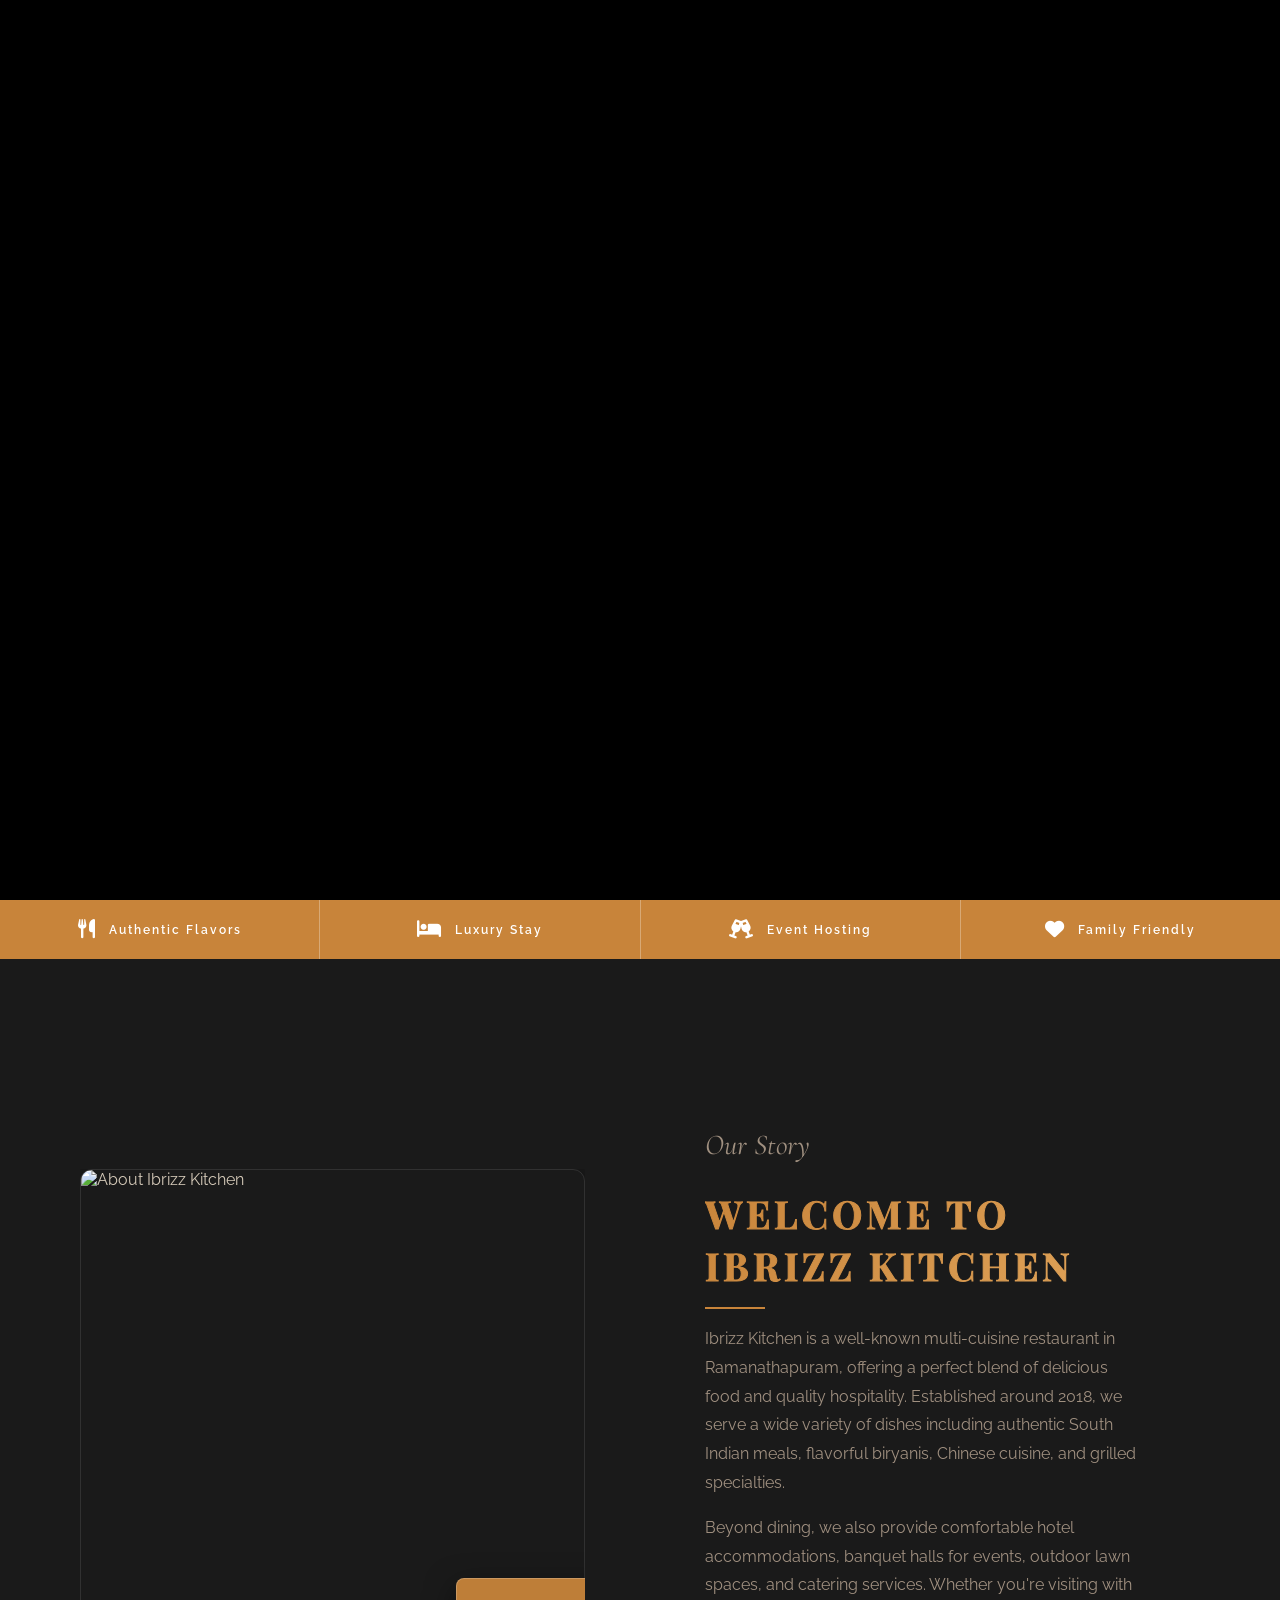
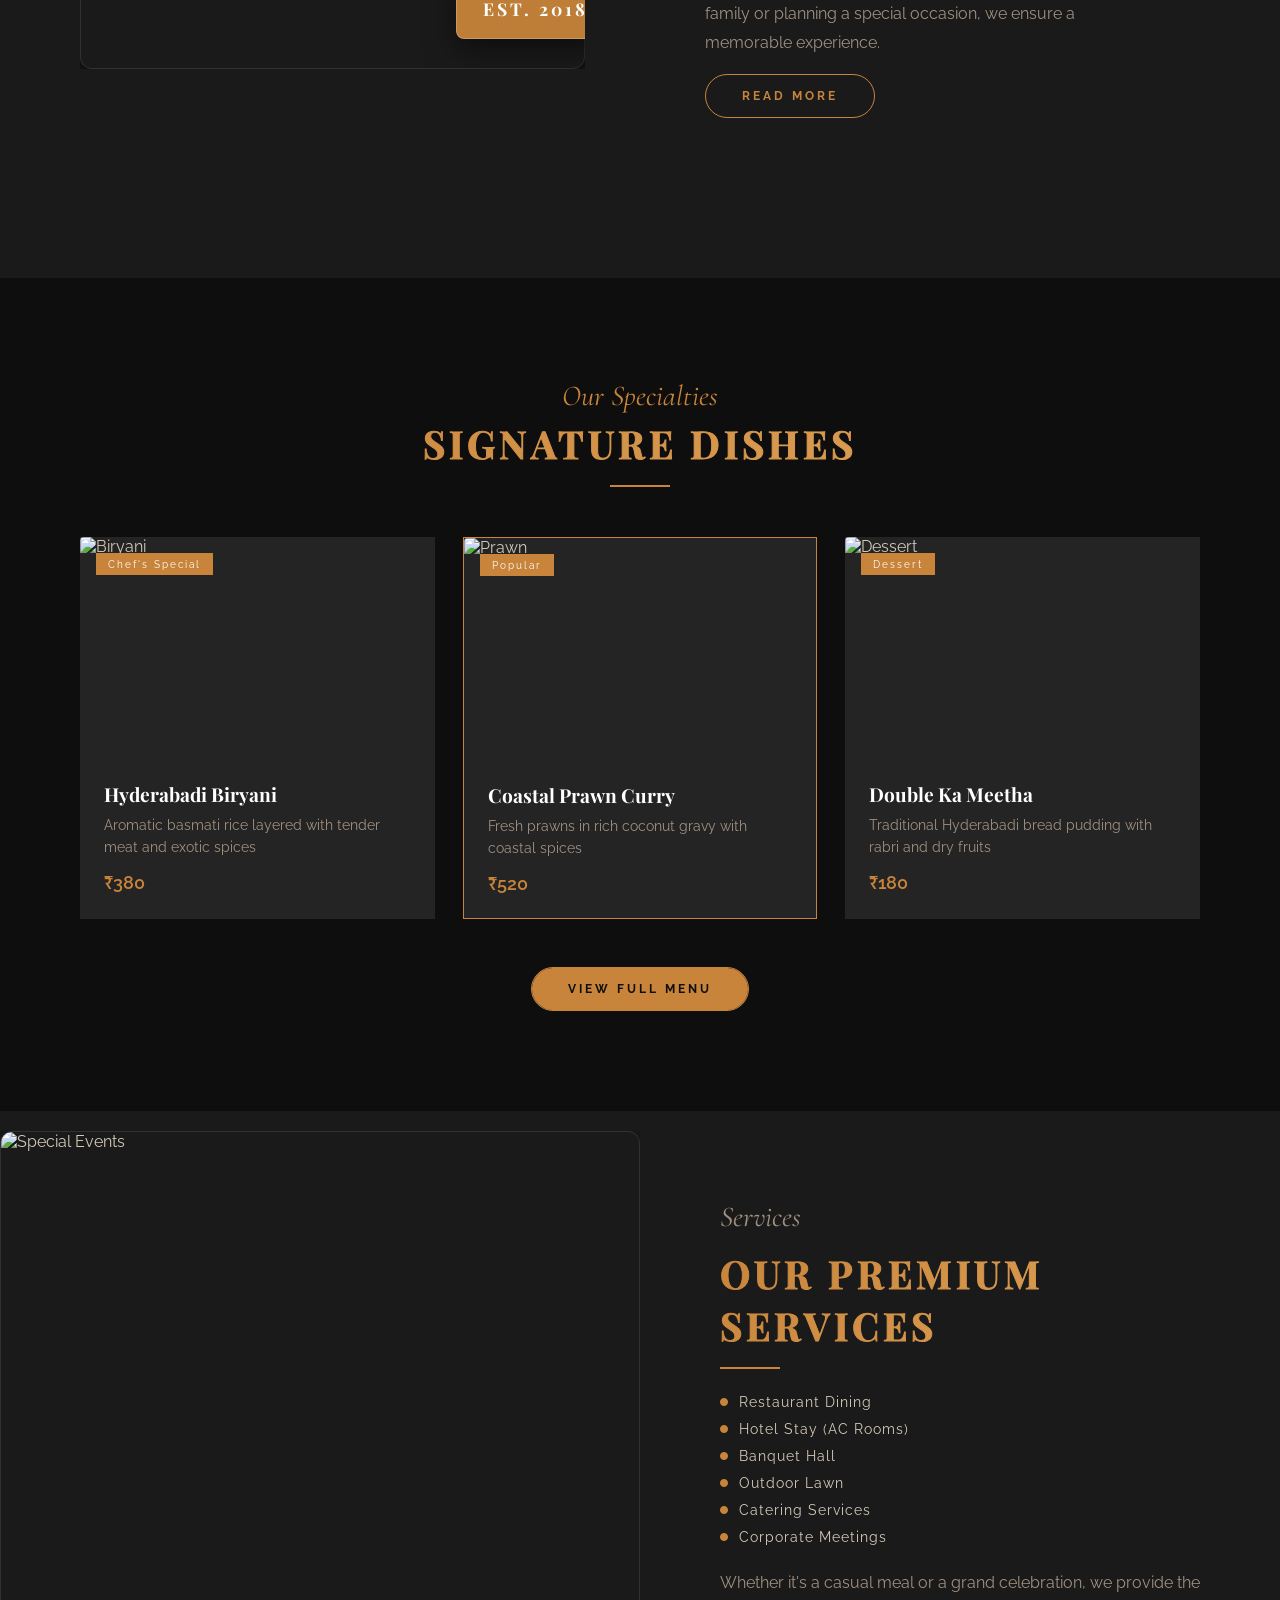
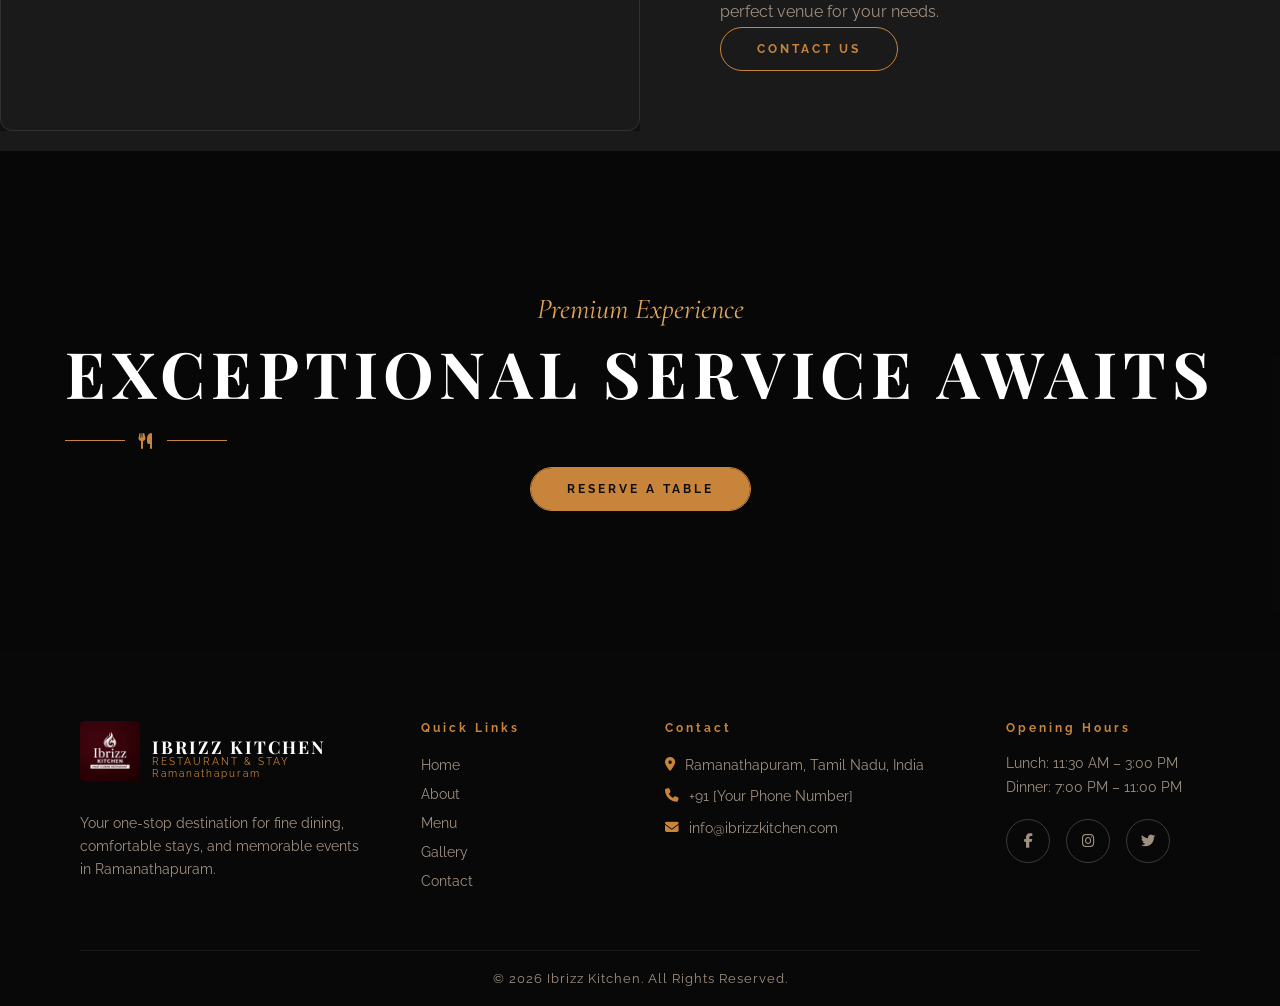
==== commit 23c35bb2: "new update" ====
--- a/index.html
+++ b/index.html
@@ -8,9 +8,17 @@
   <link href="https://fonts.googleapis.com/css2?family=Playfair+Display:ital,wght@0,400;0,700;1,400&family=Cormorant+Garamond:ital,wght@0,300;0,400;1,300&family=Raleway:wght@300;400;500;600&display=swap" rel="stylesheet"/>
   <link rel="stylesheet" href="https://cdnjs.cloudflare.com/ajax/libs/font-awesome/6.4.0/css/all.min.css"/>
 </head>
-<body>
+<body class="loading">
+
+  <!-- CINEMATIC SPLASH SCREEN -->
+  <div id="splash-screen">
+    <div class="splash-content">
+      <h1 class="splash-logo">IBRIZZ</h1>
+    </div>
+  </div>
 
   <!-- NAV -->
+
   <nav class="navbar" id="navbar">
     <div class="nav-logo">
       <img src="images/logo.png" alt="Ibrizz Kitchen Logo" class="logo-img">
@@ -42,10 +50,11 @@
       <h1 class="hero-title">IBRIZZ KITCHEN</h1>
       <div class="hero-divider"><span></span><i class="fas fa-utensils"></i><span></span></div>
       <p class="hero-hours-label">Experience the Best Biryani and Hospitality in Ramanathapuram</p>
-      <div style="margin-top: 2rem; display: flex; gap: 1rem;">
+      <div style="margin-top: 2.5rem; display: flex; gap: 1.5rem; align-items: center;">
         <a href="menu.html" class="btn-primary">View Menu</a>
-        <a href="contact.html" class="btn-primary" style="background: transparent; border: 1px solid var(--primary-color);">Book Now</a>
-      </div>
+        <a href="contact.html" class="btn-outline">Book Now</a>
+      </div>
+
     </div>
 
     <!-- 3D FOOD CAROUSEL -->
@@ -284,8 +293,8 @@
         <p>Lunch: 11:30 AM – 3:00 PM</p>
         <p>Dinner: 7:00 PM – 11:00 PM</p>
         <div class="social-links">
-          <a href="#"><i class="fab fa-facebook-f"></i></a>
-          <a href="#"><i class="fab fa-instagram"></i></a>
+          <a href="https://www.facebook.com/ibrizzkitchen/" target="_blank"><i class="fab fa-facebook-f"></i></a>
+          <a href="https://www.instagram.com/ibrizzkitchen/" target="_blank"><i class="fab fa-instagram"></i></a>
           <a href="#"><i class="fab fa-twitter"></i></a>
         </div>
       </div>
--- a/css/style.css
+++ b/css/style.css
@@ -20,7 +20,53 @@
   --shadow-float: 0 30px 60px rgba(0,0,0,0.7);
   --glass-bg: rgba(255, 255, 255, 0.05);
   --glass-border: rgba(255, 255, 255, 0.1);
-}
+  --glass-glow: 0 0 20px rgba(200,132,58,0.2);
+  --gradient-gold: linear-gradient(135deg, #c8843a 0%, #e0a45a 100%);
+  --gradient-dark: linear-gradient(180deg, #0e0e0e 0%, #1a1a1a 100%);
+}
+
+/* ======== UTILITIES ======== */
+.glass-panel {
+  background: var(--glass-bg);
+  backdrop-filter: blur(12px);
+  -webkit-backdrop-filter: blur(12px);
+  border: 1px solid var(--glass-border);
+  border-radius: 12px;
+}
+
+.section-title.text-gradient {
+  background: var(--gradient-gold);
+  -webkit-background-clip: text;
+  -webkit-text-fill-color: transparent;
+}
+
+.text-reveal-color {
+  background-image: var(--gradient-gold);
+  background-size: 0% 100%;
+  background-repeat: no-repeat;
+  color: rgba(255,255,255,0.1);
+  -webkit-text-fill-color: transparent;
+  -webkit-background-clip: text;
+  -webkit-text-stroke: 1px rgba(255, 255, 255, 0.2);
+  transition: background-size 1.8s cubic-bezier(0.2, 0.8, 0.2, 1) 0.3s, -webkit-text-stroke 1.8s ease 0.3s;
+}
+
+.text-reveal-color.reveal {
+  background-size: 100% 100%;
+  -webkit-text-stroke: 1px transparent;
+}
+
+.delay-1 { animation-delay: 0.1s; }
+.delay-2 { animation-delay: 0.2s; }
+.delay-3 { animation-delay: 0.3s; }
+.delay-4 { animation-delay: 0.4s; }
+.delay-5 { animation-delay: 0.5s; }
+
+.reveal-up { opacity: 0; transform: translateY(40px); transition: all 1s cubic-bezier(0.2, 0.8, 0.2, 1); }
+.reveal-up.reveal { opacity: 1; transform: translateY(0); }
+
+.skew-hover { transition: transform 0.5s cubic-bezier(0.2, 0.8, 0.2, 1); }
+.skew-hover:hover { transform: translateY(-5px) rotateX(5deg) rotateY(2deg); }
 
 *, *::before, *::after { box-sizing: border-box; margin: 0; padding: 0; }
 
@@ -47,6 +93,15 @@
 }
 .img-animate:hover img {
   transform: scale(1.05);
+}
+
+/* Global floating animation for all non-logo images */
+.floating-anim {
+  animation: float-img 6s ease-in-out infinite;
+}
+@keyframes float-img {
+  0%, 100% { transform: translateY(0); }
+  50% { transform: translateY(-8px); }
 }
 a { text-decoration: none; color: inherit; }
 ul { list-style: none; }
@@ -237,24 +292,82 @@
   box-shadow: 0 0 10px rgba(200,132,58,0.6);
 }
 
-/* ======== BUTTONS ======== */
-.btn-primary {
-  display: inline-block; margin-top: 28px;
-  padding: 14px 40px; background: var(--gold);
-  color: var(--white); font-family: var(--font-body);
-  font-size: 0.72rem; letter-spacing: 3px; font-weight: 600;
-  border: 2px solid var(--gold);
-  transition: all 0.3s; cursor: pointer; border: none;
-}
-.btn-primary:hover { background: transparent; color: var(--gold); border: 2px solid var(--gold); }
-.btn-primary.full { width: 100%; text-align: center; border: 2px solid var(--gold); }
-.btn-outline {
-  display: inline-block; margin-top: 28px;
-  padding: 14px 40px; background: transparent;
-  color: var(--gold); font-size: 0.72rem; letter-spacing: 3px;
-  border: 1px solid var(--gold); transition: all 0.3s;
-}
-.btn-outline:hover { background: var(--gold); color: var(--white); }
+/* ======== BUTTONS (LIQUID WAVE FILL) ======== */
+.btn-primary, .btn-outline {
+  display: inline-flex;
+  align-items: center;
+  justify-content: center;
+  padding: 14px 36px;
+  font-family: var(--font-body);
+  font-size: 0.75rem;
+  letter-spacing: 3px;
+  font-weight: 700;
+  text-transform: uppercase;
+  cursor: pointer;
+  position: relative;
+  z-index: 1;
+  border-radius: 40px; /* Pill shape looks amazing for liquids */
+  border: 1px solid var(--gold);
+  background: transparent;
+  transition: all 0.5s ease;
+  overflow: hidden;
+}
+
+/* The Liquid Wave Element */
+.btn-primary::before, .btn-primary::after,
+.btn-outline::before, .btn-outline::after {
+  /* Cleaning up old pseudo elements */
+  content: none;
+}
+
+.btn-primary::before, .btn-outline::before {
+  content: '';
+  position: absolute;
+  top: 100%; /* Start below the button */
+  left: 50%;
+  width: 300px;
+  height: 300px;
+  background: var(--gold);
+  /* The magic shape that looks like a wave when spun */
+  border-radius: 40%;
+  transform: translate(-50%, 0) rotate(0deg);
+  transition: transform 0.8s cubic-bezier(0.4, 0, 0.2, 1);
+  z-index: -1;
+}
+
+/* Primary Button starts pre-filled */
+.btn-primary { color: var(--dark); }
+.btn-primary::before {
+  top: -50px;
+  border-radius: 0%; /* Flat top initially */
+  background: var(--gold);
+}
+
+/* Outline Button starts empty */
+.btn-outline { color: var(--gold); }
+
+/* The Liquid Action! */
+
+/* Primary Hover: The golden liquid drains away as a wave */
+.btn-primary:hover {
+  color: var(--gold);
+  box-shadow: 0 5px 15px rgba(200, 132, 58, 0.3);
+}
+.btn-primary:hover::before {
+  border-radius: 40%; /* Becomes a wave */
+  transform: translate(-50%, 200px) rotate(180deg);
+}
+
+/* Outline Hover: The golden liquid fills up as a wave */
+.btn-outline:hover {
+  color: var(--dark);
+  box-shadow: 0 5px 15px rgba(200, 132, 58, 0.3);
+}
+.btn-outline:hover::before {
+  transform: translate(-50%, -250px) rotate(180deg);
+}
+
+.btn-primary.full, .btn-outline.full { width: 100%; border-radius: 4px; }
 
 /* ======== FEATURES STRIP ======== */
 .features-strip {
@@ -290,8 +403,8 @@
 
 /* ======== ABOUT SECTION ======== */
 .section-about, .about-main {
-  display: grid; grid-template-columns: 1fr 1fr;
-  gap: 0; align-items: center;
+  display: grid; grid-template-columns: 1fr 1.1fr;
+  gap: 60px; align-items: center;
   padding: 100px 80px;
   background: var(--dark-mid);
 }
@@ -300,20 +413,27 @@
   transform-style: preserve-3d;
   backface-visibility: hidden;
 }
-.about-image img, .approach-image img { 
+.about-image img, .approach-image img, .events-image img { 
   width: 100%; height: 500px; object-fit: cover; 
   box-shadow: var(--shadow-3d);
   border: 1px solid var(--glass-border);
+  border-radius: 12px;
+  transition: transform 0.8s cubic-bezier(0.25, 0.46, 0.45, 0.94), box-shadow 0.8s ease;
+}
+.about-image:hover img, .approach-image:hover img, .events-image:hover img {
+  transform: scale(1.04);
+  box-shadow: 0 30px 60px rgba(0,0,0,0.8);
 }
 .about-badge {
-  position: absolute; bottom: -20px; right: -20px;
-  background: var(--gold); color: var(--white);
-  font-family: var(--font-display); font-size: 1rem; letter-spacing: 3px;
-  padding: 18px 24px; font-weight: 700;
-  box-shadow: var(--shadow-float);
+  position: absolute; bottom: 30px; right: -30px;
+  background: rgba(200, 132, 58, 0.95); color: var(--white);
+  font-family: var(--font-display); font-size: 1.1rem; letter-spacing: 3px;
+  padding: 18px 26px; font-weight: 700;
+  box-shadow: 0 10px 30px rgba(0,0,0,0.5);
   animation: float 4s ease-in-out infinite;
   backdrop-filter: blur(10px);
   border: 1px solid rgba(255,255,255,0.2);
+  border-radius: 8px;
   z-index: 5;
 }
 @keyframes float {
@@ -416,13 +536,42 @@
 
 /* ======== MENU PAGE TABS ======== */
 .menu-section { padding: 80px; background: var(--dark); }
-.menu-tabs { display: flex; gap: 0; margin-bottom: 50px; flex-wrap: wrap; }
+.menu-tabs { display: flex; gap: 12px; margin-bottom: 50px; flex-wrap: wrap; }
 .tab-btn {
-  padding: 14px 32px; background: var(--dark-card); color: var(--text-muted);
-  border: none; cursor: pointer; font-family: var(--font-body);
-  font-size: 0.72rem; letter-spacing: 2px; transition: all 0.3s;
-}
-.tab-btn.active, .tab-btn:hover { background: var(--gold); color: var(--white); }
+  padding: 14px 32px; 
+  background: transparent; 
+  color: var(--text-muted);
+  border: 1px solid rgba(255,255,255,0.1);
+  cursor: pointer; 
+  font-family: var(--font-body);
+  font-size: 0.72rem; 
+  letter-spacing: 2px; 
+  transition: all 0.5s ease;
+  border-radius: 40px;
+  position: relative;
+  z-index: 1;
+  overflow: hidden;
+}
+.tab-btn::after { content: none; }
+.tab-btn::before {
+  content: '';
+  position: absolute;
+  top: 100%; left: 50%;
+  width: 200px; height: 200px;
+  background: var(--gold);
+  border-radius: 40%;
+  transform: translate(-50%, 0) rotate(0deg);
+  transition: transform 0.8s cubic-bezier(0.4, 0, 0.2, 1);
+  z-index: -1;
+}
+
+.tab-btn.active, .tab-btn:hover { 
+  color: var(--dark); 
+  border-color: var(--gold);
+}
+.tab-btn.active::before, .tab-btn:hover::before {
+  transform: translate(-50%, -150px) rotate(180deg);
+}
 .tab-content { display: none; }
 .tab-content.active { display: block; }
 .menu-list { max-width: 900px; margin: 0 auto; }
@@ -439,15 +588,113 @@
 .menu-item p { color: var(--text-muted); font-size: 0.85rem; line-height: 1.5; }
 .menu-price { color: var(--gold); font-weight: 600; font-size: 1.05rem; flex-shrink: 0; }
 
+/* ======== MENU ITEM CARDS ======== */
+.menu-list {
+  display: grid;
+  grid-template-columns: repeat(auto-fill, minmax(280px, 1fr));
+  gap: 24px;
+  padding: 20px 0;
+}
+
+.menu-item-card {
+  display: flex;
+  flex-direction: column;
+  overflow: hidden;
+  transition: all 0.4s cubic-bezier(0.2, 0.8, 0.2, 1);
+  height: 100%;
+}
+
+.menu-item-card:hover {
+  transform: translateY(-8px) scale(1.02);
+  box-shadow: var(--glass-glow);
+  border-color: var(--gold);
+}
+
+.menu-item-img {
+  width: 100%;
+  height: 180px;
+  overflow: hidden;
+}
+
+.menu-item-img img {
+  width: 100%;
+  height: 100%;
+  object-fit: cover;
+  transition: transform 0.6s ease;
+}
+
+.menu-item-card:hover .menu-item-img img {
+  transform: scale(1.1);
+}
+
+.menu-item-details {
+  padding: 20px;
+  flex: 1;
+  display: flex;
+  flex-direction: column;
+  justify-content: space-between;
+}
+
+.menu-item-header {
+  display: flex;
+  align-items: center;
+  justify-content: space-between;
+  margin-bottom: 10px;
+  gap: 10px;
+}
+
+.menu-item-header h4 {
+  font-family: var(--font-display);
+  font-size: 1.1rem;
+  margin: 0;
+  flex: 1;
+}
+
+.menu-item-details p {
+  font-size: 0.85rem;
+  color: var(--text-muted);
+  line-height: 1.5;
+  margin: 0;
+}
+
 /* ======== GALLERY ======== */
 .gallery-section { padding: 80px; background: var(--dark); }
 .gallery-filter { display: flex; gap: 12px; margin-bottom: 40px; flex-wrap: wrap; }
 .filter-btn {
-  padding: 10px 28px; background: var(--dark-card); color: var(--text-muted);
-  border: 1px solid rgba(255,255,255,0.1); cursor: pointer;
-  font-family: var(--font-body); font-size: 0.72rem; letter-spacing: 2px; transition: all 0.3s;
-}
-.filter-btn.active, .filter-btn:hover { background: var(--gold); color: var(--white); border-color: var(--gold); }
+  padding: 10px 28px; 
+  background: transparent; 
+  color: var(--text-muted);
+  border: 1px solid rgba(255,255,255,0.1);
+  cursor: pointer;
+  font-family: var(--font-body); 
+  font-size: 0.72rem; 
+  letter-spacing: 2px; 
+  transition: all 0.5s ease;
+  border-radius: 40px;
+  position: relative;
+  z-index: 1;
+  overflow: hidden;
+}
+.filter-btn::after { content: none; }
+.filter-btn::before {
+  content: '';
+  position: absolute;
+  top: 100%; left: 50%;
+  width: 200px; height: 200px;
+  background: var(--gold);
+  border-radius: 40%;
+  transform: translate(-50%, 0) rotate(0deg);
+  transition: transform 0.8s cubic-bezier(0.4, 0, 0.2, 1);
+  z-index: -1;
+}
+
+.filter-btn.active, .filter-btn:hover { 
+  color: var(--dark); 
+  border-color: var(--gold);
+}
+.filter-btn.active::before, .filter-btn:hover::before {
+  transform: translate(-50%, -150px) rotate(180deg);
+}
 .gallery-grid {
   display: grid; grid-template-columns: repeat(4, 1fr); gap: 12px;
 }
@@ -515,13 +762,40 @@
 .map-section iframe { display: block; }
 
 /* ======== SOCIAL LINKS ======== */
-.social-links { display: flex; gap: 12px; margin-top: 24px; }
+.social-links { display: flex; gap: 16px; margin-top: 24px; }
 .social-links a {
-  width: 40px; height: 40px; border: 1px solid rgba(255,255,255,0.2);
+  width: 44px; height: 44px; 
+  border: 1px solid rgba(255,255,255,0.2);
+  border-radius: 50%;
   display: flex; align-items: center; justify-content: center;
-  color: var(--text-muted); transition: all 0.3s; font-size: 0.9rem;
-}
-.social-links a:hover { background: var(--gold); border-color: var(--gold); color: white; }
+  color: var(--text-muted); 
+  background: transparent;
+  transition: all 0.5s ease; 
+  font-size: 0.9rem;
+  position: relative;
+  z-index: 1;
+  overflow: hidden;
+}
+.social-links a::after { content: none; }
+.social-links a::before {
+  content: '';
+  position: absolute;
+  top: 100%; left: 50%;
+  width: 100px; height: 100px;
+  background: var(--gold);
+  border-radius: 40%;
+  transform: translate(-50%, 0) rotate(0deg);
+  transition: transform 0.8s cubic-bezier(0.4, 0, 0.2, 1);
+  z-index: -1;
+}
+
+.social-links a:hover { 
+  color: var(--dark); 
+  border-color: var(--gold);
+}
+.social-links a:hover::before {
+  transform: translate(-50%, -70px) rotate(180deg);
+}
 .social-links.large a { width: 48px; height: 48px; font-size: 1rem; }
 
 /* ======== FOOTER ======== */
@@ -590,3 +864,96 @@
   .food-slide[data-pos="left1"] { transform: translateX(-140px) scale(0.65) translateZ(-50px); }
   .food-slide[data-pos="left2"] { transform: translateX(-250px) scale(0.45) translateZ(-100px); }
 }
+
+/* ======== CINEMATIC SPLASH SCREEN ======== */
+#splash-screen {
+  position: fixed;
+  inset: 0;
+  background: #000000;
+  z-index: 10000;
+  display: flex;
+  align-items: center;
+  justify-content: center;
+  overflow: hidden;
+  transition: opacity 0.8s ease-in-out;
+}
+
+.splash-content {
+  text-align: center;
+  position: relative;
+  display: flex;
+  flex-direction: column;
+  align-items: center;
+}
+
+.splash-logo {
+  font-family: var(--font-display);
+  font-size: clamp(3rem, 10vw, 6rem);
+  font-weight: 900;
+  text-transform: uppercase;
+  color: var(--gold);
+  position: relative;
+  
+  /* Classic Netflix Zoom Animation */
+  animation: trueNetflixZoom 2.8s cubic-bezier(0.1, 0.8, 0.2, 1) forwards;
+}
+
+/* Optional tagline - adding a slight delay so it doesn't distract from the main zoom */
+.splash-content::after {
+  content: 'RESTAURANT & STAY';
+  display: block;
+  font-family: var(--font-body);
+  color: var(--text-muted);
+  font-size: 0.85rem;
+  letter-spacing: 6px;
+  margin-top: 15px;
+  opacity: 0;
+  animation: subFadeUp 2.8s cubic-bezier(0.1, 0.8, 0.2, 1) forwards;
+}
+
+@keyframes trueNetflixZoom {
+  0% {
+    opacity: 0;
+    transform: scale(0.6);
+    letter-spacing: -8px;
+    filter: blur(10px);
+  }
+  15% {
+    opacity: 1;
+    transform: scale(1);
+    letter-spacing: 2px;
+    filter: blur(0px);
+  }
+  60% {
+    opacity: 1;
+    transform: scale(1.1);
+    letter-spacing: 6px;
+    filter: blur(0px);
+  }
+  95% {
+    opacity: 0;
+    transform: scale(4);
+    letter-spacing: 40px;
+    filter: blur(8px);
+  }
+  100% {
+    opacity: 0;
+    transform: scale(4.5);
+    letter-spacing: 50px;
+  }
+}
+
+@keyframes subFadeUp {
+  0% { opacity: 0; transform: translateY(15px); }
+  30% { opacity: 0; transform: translateY(15px); }
+  50% { opacity: 1; transform: translateY(0); }
+  75% { opacity: 1; transform: translateY(0); }
+  95% { opacity: 0; transform: translateY(30px); }
+  100% { opacity: 0; transform: translateY(30px); }
+}
+
+/* Hide content until preloader is done */
+body.loading {
+  overflow: hidden !important;
+  height: 100vh;
+}
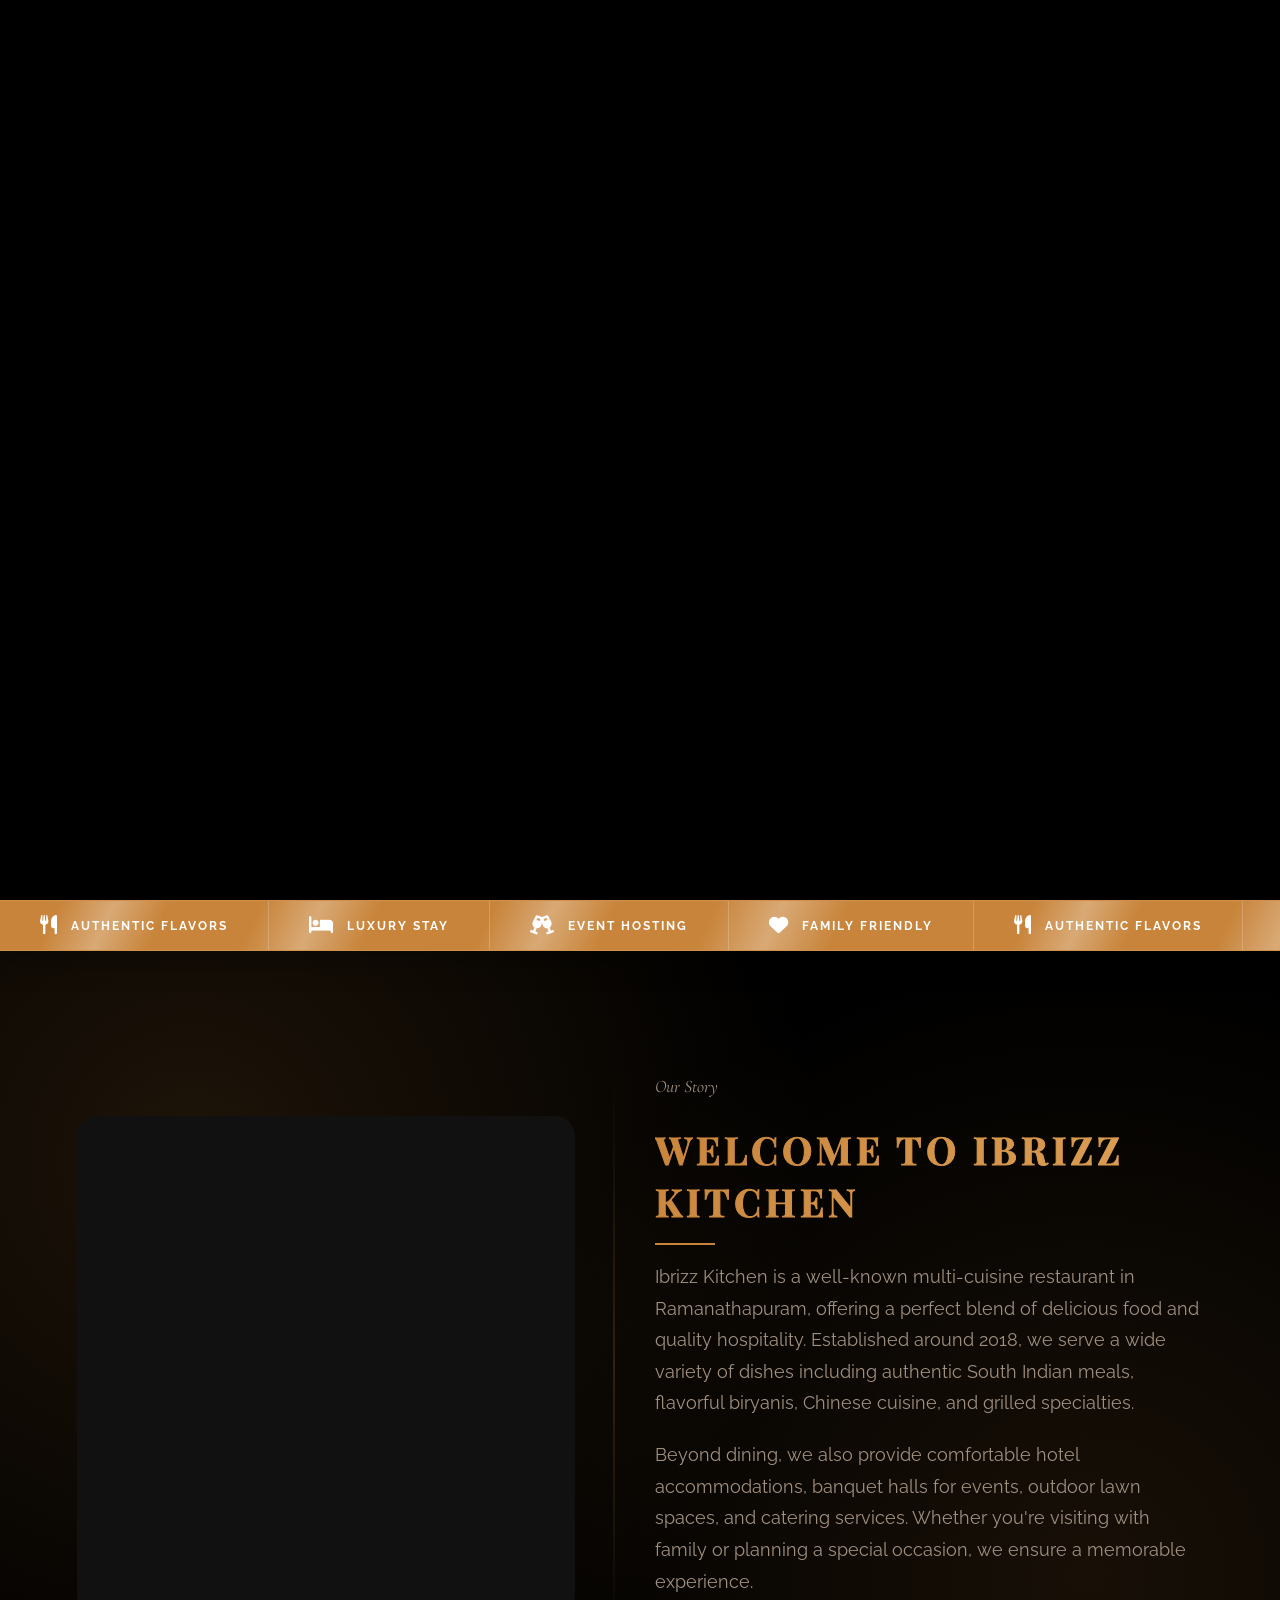
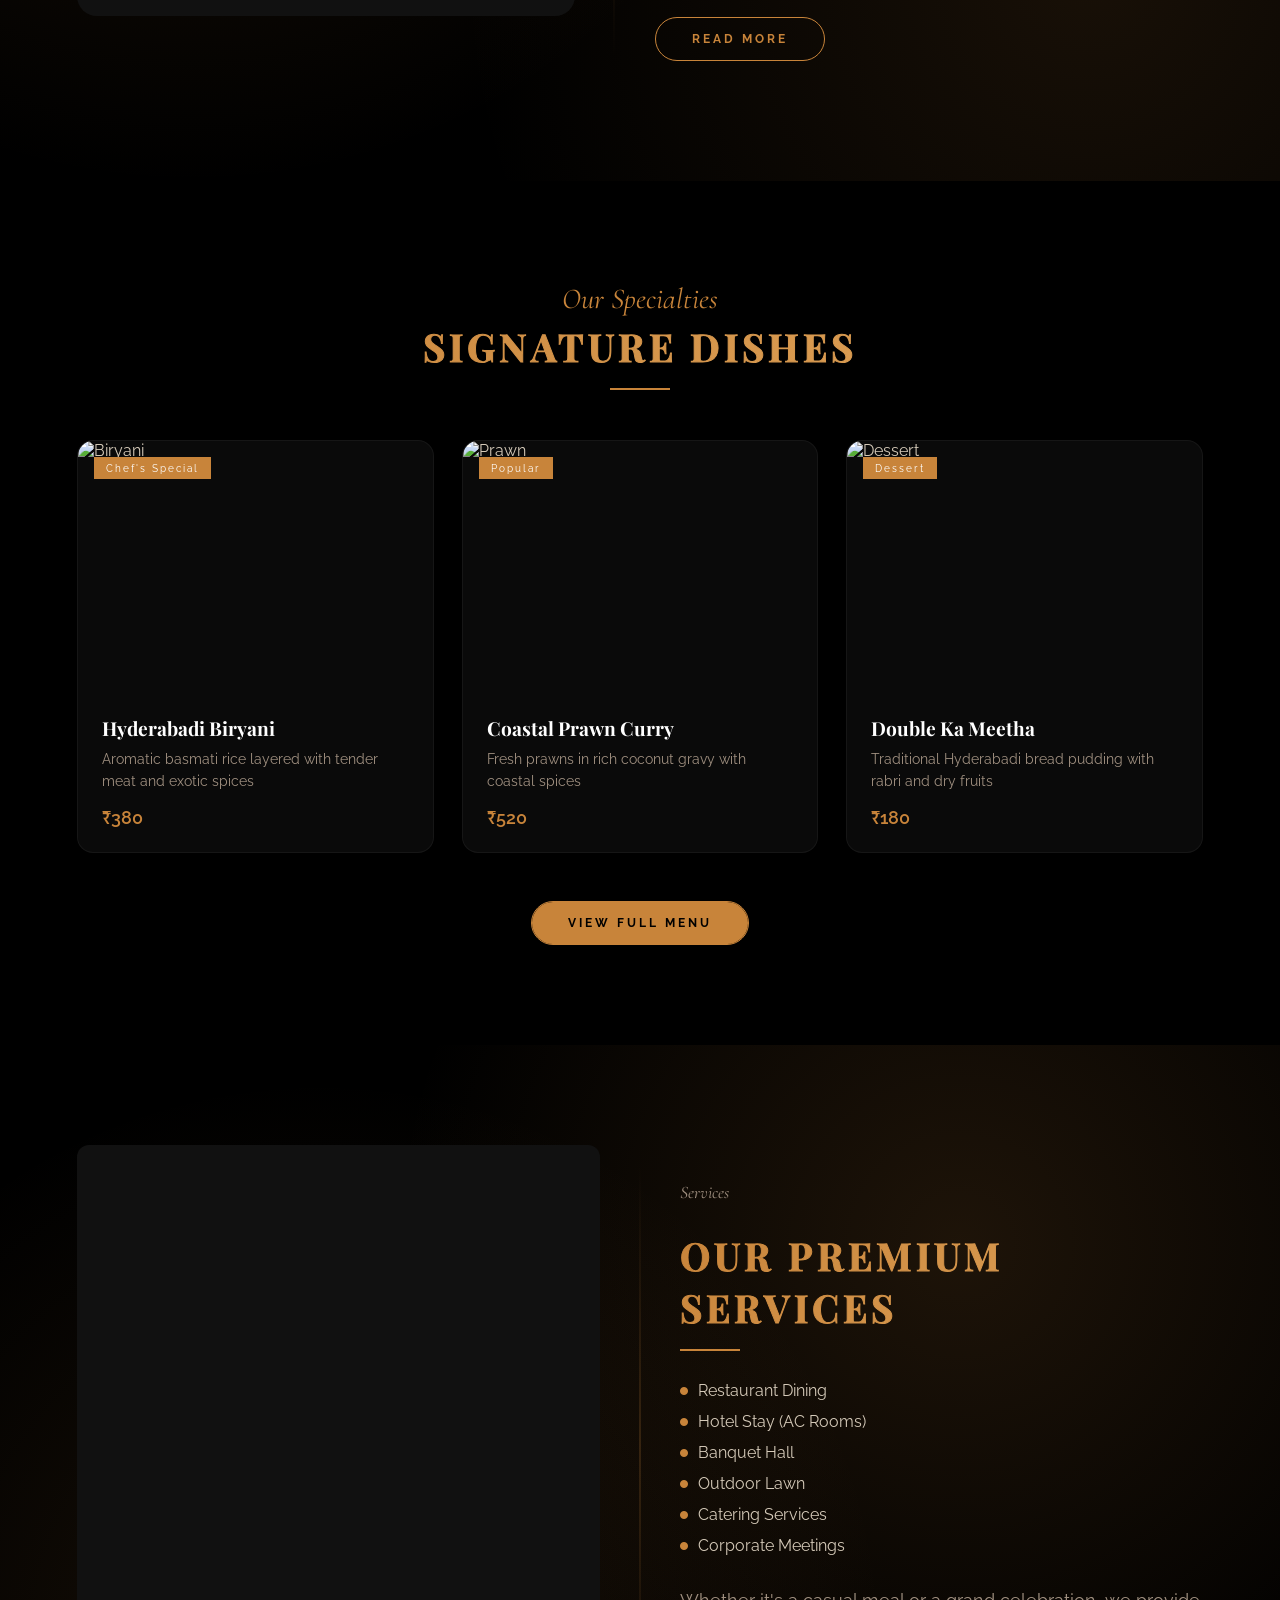
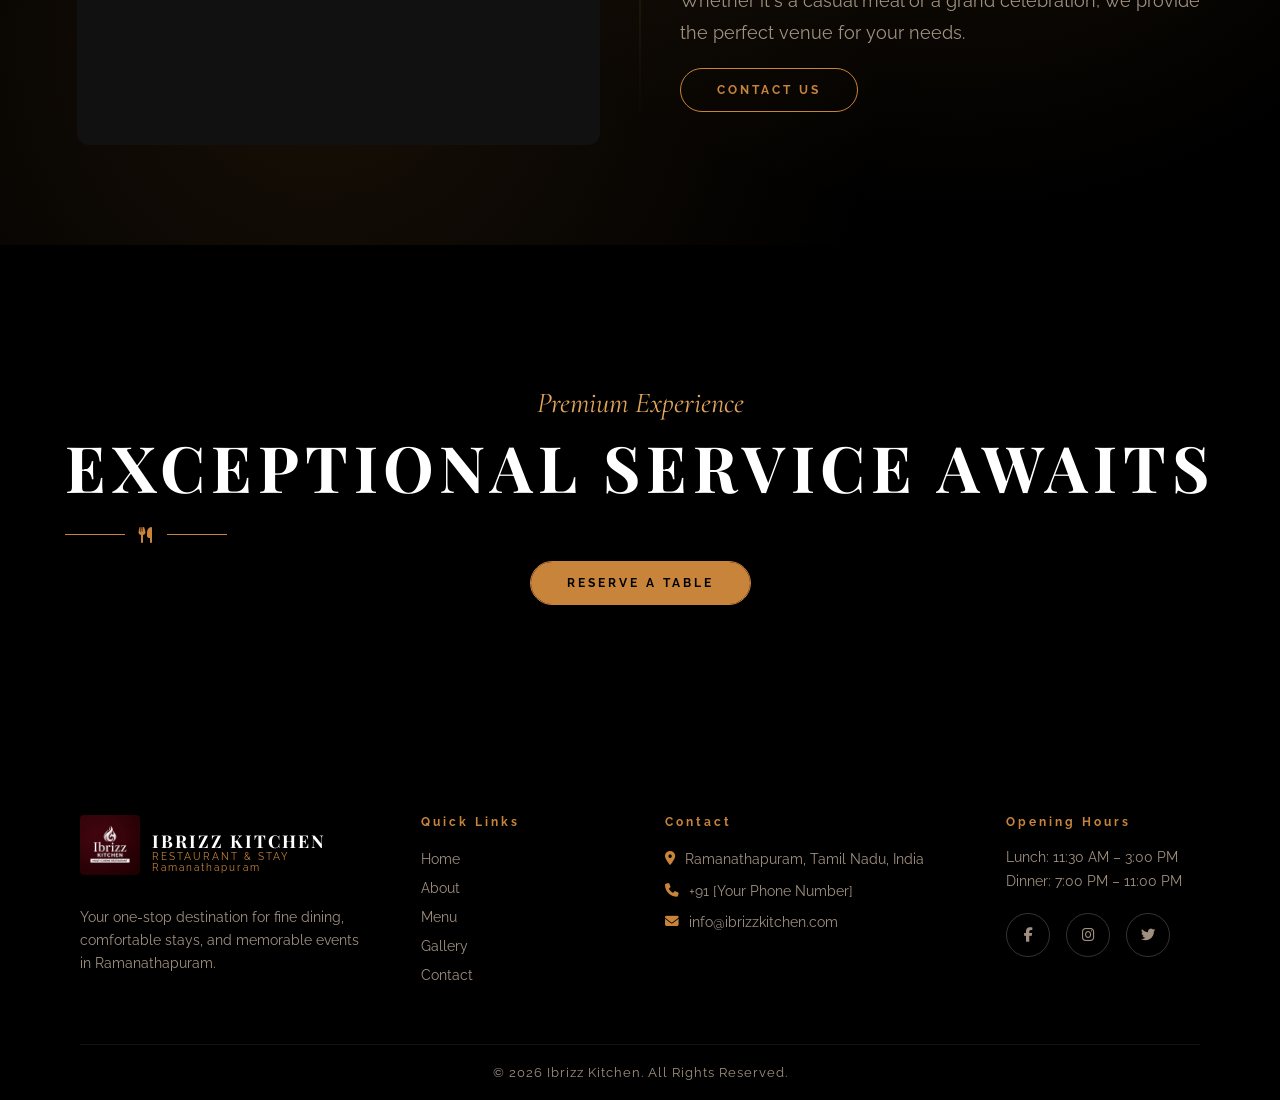
==== commit 94c716f4: "first commit" ====
--- a/index.html
+++ b/index.html
@@ -142,51 +142,76 @@
 
   </section>
 
-  <!-- FEATURES STRIP -->
+  <!-- FEATURES STRIP (RUNNING MARQUEE) -->
   <section class="features-strip">
-    <div class="feature-item">
-      <i class="fas fa-utensils"></i>
-      <span>Authentic Flavors</span>
-    </div>
-    <div class="feature-item">
-      <i class="fas fa-bed"></i>
-      <span>Luxury Stay</span>
-    </div>
-    <div class="feature-item">
-      <i class="fas fa-glass-cheers"></i>
-      <span>Event Hosting</span>
-    </div>
-    <div class="feature-item">
-      <i class="fas fa-heart"></i>
-      <span>Family Friendly</span>
+    <div class="features-track">
+      <div class="feature-item">
+        <i class="fas fa-utensils"></i>
+        <span>Authentic Flavors</span>
+      </div>
+      <div class="feature-item">
+        <i class="fas fa-bed"></i>
+        <span>Luxury Stay</span>
+      </div>
+      <div class="feature-item">
+        <i class="fas fa-glass-cheers"></i>
+        <span>Event Hosting</span>
+      </div>
+      <div class="feature-item">
+        <i class="fas fa-heart"></i>
+        <span>Family Friendly</span>
+      </div>
+      <!-- Duplicate for seamless loop -->
+      <div class="feature-item">
+        <i class="fas fa-utensils"></i>
+        <span>Authentic Flavors</span>
+      </div>
+      <div class="feature-item">
+        <i class="fas fa-bed"></i>
+        <span>Luxury Stay</span>
+      </div>
+      <div class="feature-item">
+        <i class="fas fa-glass-cheers"></i>
+        <span>Event Hosting</span>
+      </div>
+      <div class="feature-item">
+        <i class="fas fa-heart"></i>
+        <span>Family Friendly</span>
+      </div>
     </div>
   </section>
 
   <!-- ABOUT SECTION -->
   <section class="section-about">
-    <div class="about-image img-animate">
-      <img src="https://images.unsplash.com/photo-1517248135467-4c7edcad34c4?w=700&q=80" alt="About Ibrizz Kitchen"/>
-      <div class="about-badge">EST. 2018</div>
-    </div>
-    <div class="about-text">
+    <div class="about-image img-animate reveal-left">
+      <div class="image-slideshow slider-6">
+        <img src="https://images.unsplash.com/photo-1517248135467-4c7edcad34c4?w=800&q=80" class="slide" alt="Ibrizz Interior"/>
+        <img src="https://images.unsplash.com/photo-1556910103-1c02745aae4d?w=800&q=80" class="slide" alt="Chef Cooking"/>
+        <img src="https://images.unsplash.com/photo-1552566626-52f8b828add9?w=800&q=80" class="slide" alt="Dining Room"/>
+        <img src="https://images.unsplash.com/photo-1581014139844-24c56be4a845?w=800&q=80" class="slide" alt="Kitchen Prep"/>
+        <img src="https://images.unsplash.com/photo-1600585152220-90363fe7e115?w=800&q=80" class="slide" alt="Stay Experience"/>
+        <img src="https://images.unsplash.com/photo-1514362545857-3bc16c4c7d1b?w=800&q=80" class="slide" alt="Plating"/>
+      </div>
+    </div>
+    <div class="about-text reveal-right">
       <p class="section-script">Our Story</p>
       <h2 class="section-title">WELCOME TO IBRIZZ KITCHEN</h2>
       <div class="section-divider"></div>
-      <p>Ibrizz Kitchen is a well-known multi-cuisine restaurant in Ramanathapuram, offering a perfect blend of delicious food and quality hospitality. Established around 2018, we serve a wide variety of dishes including authentic South Indian meals, flavorful biryanis, Chinese cuisine, and grilled specialties.</p>
-      <p>Beyond dining, we also provide comfortable hotel accommodations, banquet halls for events, outdoor lawn spaces, and catering services. Whether you're visiting with family or planning a special occasion, we ensure a memorable experience.</p>
+      <p class="reveal-up">Ibrizz Kitchen is a well-known multi-cuisine restaurant in Ramanathapuram, offering a perfect blend of delicious food and quality hospitality. Established around 2018, we serve a wide variety of dishes including authentic South Indian meals, flavorful biryanis, Chinese cuisine, and grilled specialties.</p>
+      <p class="reveal-up">Beyond dining, we also provide comfortable hotel accommodations, banquet halls for events, outdoor lawn spaces, and catering services. Whether you're visiting with family or planning a special occasion, we ensure a memorable experience.</p>
       <a href="about.html" class="btn-outline">Read More</a>
     </div>
   </section>
 
   <!-- MENU PREVIEW -->
   <section class="section-menu">
-    <div class="section-header">
+    <div class="section-header reveal-up">
       <p class="section-script">Our Specialties</p>
       <h2 class="section-title">SIGNATURE DISHES</h2>
       <div class="section-divider center"></div>
     </div>
     <div class="menu-grid">
-      <div class="menu-card">
+      <div class="menu-card reveal-up" style="transition-delay: 0.1s;">
         <div class="menu-card-img">
           <img src="https://images.unsplash.com/photo-1585937421612-70a008356fbe?w=400&q=80" alt="Biryani"/>
           <div class="menu-tag">Chef's Special</div>
@@ -197,7 +222,7 @@
           <span class="price">₹380</span>
         </div>
       </div>
-      <div class="menu-card featured">
+      <div class="menu-card featured reveal-up" style="transition-delay: 0.3s;">
         <div class="menu-card-img">
           <img src="https://images.unsplash.com/photo-1574484284002-952d92456975?w=400&q=80" alt="Prawn"/>
           <div class="menu-tag">Popular</div>
@@ -208,7 +233,7 @@
           <span class="price">₹520</span>
         </div>
       </div>
-      <div class="menu-card">
+      <div class="menu-card reveal-up" style="transition-delay: 0.5s;">
         <div class="menu-card-img">
           <img src="https://images.unsplash.com/photo-1567620905732-2d1ec7ab7445?w=400&q=80" alt="Dessert"/>
           <div class="menu-tag">Dessert</div>
@@ -220,7 +245,7 @@
         </div>
       </div>
     </div>
-    <div class="text-center">
+    <div class="text-center reveal-up">
       <a href="menu.html" class="btn-primary">View Full Menu</a>
     </div>
   </section>
@@ -228,21 +253,28 @@
   <!-- SPECIAL EVENTS -->
   <section class="section-events">
     <div class="events-image img-animate">
-      <img src="https://images.unsplash.com/photo-1511795409834-ef04bbd61622?w=800&q=80" alt="Special Events"/>
+      <div class="image-slideshow slider-6">
+        <img src="https://images.unsplash.com/photo-1517248135467-4c7edcad34c4?w=800&q=80" class="slide" alt="Restaurant Dining"/>
+        <img src="https://images.unsplash.com/photo-1611892440504-42a792e24d32?w=800&q=80" class="slide" alt="Hotel Stay"/>
+        <img src="https://images.unsplash.com/photo-1519167758481-83f550bb49b3?w=800&q=80" class="slide" alt="Banquet Hall"/>
+        <img src="https://images.unsplash.com/photo-1523438885200-e635ba2c371e?w=800&q=80" class="slide" alt="Outdoor Lawn"/>
+        <img src="https://images.unsplash.com/photo-1555244162-803834f70033?w=800&q=80" class="slide" alt="Catering Services"/>
+        <img src="https://images.unsplash.com/photo-1517048676732-d65bc937f952?w=800&q=80" class="slide" alt="Corporate Meetings"/>
+      </div>
     </div>
     <div class="events-content">
       <p class="section-script">Services</p>
       <h2 class="section-title">OUR PREMIUM SERVICES</h2>
       <div class="section-divider"></div>
       <ul class="events-list">
-        <li><i class="fas fa-circle"></i> Restaurant Dining</li>
-        <li><i class="fas fa-circle"></i> Hotel Stay (AC Rooms)</li>
-        <li><i class="fas fa-circle"></i> Banquet Hall</li>
-        <li><i class="fas fa-circle"></i> Outdoor Lawn</li>
-        <li><i class="fas fa-circle"></i> Catering Services</li>
-        <li><i class="fas fa-circle"></i> Corporate Meetings</li>
+        <li class="reveal-stagger"><i class="fas fa-circle"></i> Restaurant Dining</li>
+        <li class="reveal-stagger"><i class="fas fa-circle"></i> Hotel Stay (AC Rooms)</li>
+        <li class="reveal-stagger"><i class="fas fa-circle"></i> Banquet Hall</li>
+        <li class="reveal-stagger"><i class="fas fa-circle"></i> Outdoor Lawn</li>
+        <li class="reveal-stagger"><i class="fas fa-circle"></i> Catering Services</li>
+        <li class="reveal-stagger"><i class="fas fa-circle"></i> Corporate Meetings</li>
       </ul>
-      <p>Whether it's a casual meal or a grand celebration, we provide the perfect venue for your needs.</p>
+      <p class="reveal-up">Whether it's a casual meal or a grand celebration, we provide the perfect venue for your needs.</p>
       <a href="contact.html" class="btn-outline">Contact Us</a>
     </div>
   </section>
--- a/css/style.css
+++ b/css/style.css
@@ -6,9 +6,9 @@
 :root {
   --gold: #c8843a;
   --gold-light: #e0a45a;
-  --dark: #0e0e0e;
-  --dark-mid: #1a1a1a;
-  --dark-card: #242424;
+  --dark: #000000;
+  --dark-mid: #000000;
+  --dark-card: #0a0a0a;
   --white: #ffffff;
   --off-white: #f5f0eb;
   --text-muted: #a09080;
@@ -62,8 +62,14 @@
 .delay-4 { animation-delay: 0.4s; }
 .delay-5 { animation-delay: 0.5s; }
 
-.reveal-up { opacity: 0; transform: translateY(40px); transition: all 1s cubic-bezier(0.2, 0.8, 0.2, 1); }
+.reveal-up { opacity: 0; transform: translateY(40px); transition: opacity 1s cubic-bezier(0.2, 0.8, 0.2, 1), transform 1s cubic-bezier(0.2, 0.8, 0.2, 1); }
 .reveal-up.reveal { opacity: 1; transform: translateY(0); }
+
+.reveal-left { opacity: 0; transform: translateX(-40px); transition: all 1s cubic-bezier(0.2, 0.8, 0.2, 1); }
+.reveal-left.reveal { opacity: 1; transform: translateX(0); }
+
+.reveal-right { opacity: 0; transform: translateX(40px); transition: all 1s cubic-bezier(0.2, 0.8, 0.2, 1); }
+.reveal-right.reveal { opacity: 1; transform: translateX(0); }
 
 .skew-hover { transition: transform 0.5s cubic-bezier(0.2, 0.8, 0.2, 1); }
 .skew-hover:hover { transform: translateY(-5px) rotateX(5deg) rotateY(2deg); }
@@ -74,10 +80,17 @@
 
 body {
   font-family: var(--font-body);
-  background: var(--dark);
+  background: 
+    radial-gradient(circle at 10% 20%, rgba(200,132,58,0.06) 0%, transparent 40%),
+    radial-gradient(circle at 90% 80%, rgba(200,132,58,0.06) 0%, transparent 40%),
+    #000;
+  background-attachment: fixed;
   color: var(--text-light);
   overflow-x: hidden;
   perspective: 1500px;
+}
+body.loading {
+  overflow: hidden;
 }
 
 img { max-width: 100%; display: block; border-radius: 4px; transition: transform 0.6s cubic-bezier(0.25, 0.46, 0.45, 0.94); }
@@ -85,7 +98,6 @@
   opacity: 0;
   transform: translateY(40px) scale(0.95);
   transition: opacity 1.2s ease, transform 1.2s ease;
-  overflow: hidden;
 }
 .img-animate.reveal {
   opacity: 1;
@@ -369,19 +381,98 @@
 
 .btn-primary.full, .btn-outline.full { width: 100%; border-radius: 4px; }
 
-/* ======== FEATURES STRIP ======== */
+/* ======== FEATURES STRIP (RUNNING MARQUEE) ======== */
 .features-strip {
-  display: flex; justify-content: center; gap: 0;
-  background: var(--gold); padding: 0;
-}
+  background: var(--gold);
+  overflow: hidden;
+  white-space: nowrap;
+  display: flex;
+  align-items: center;
+  position: relative;
+  z-index: 10;
+  box-shadow: 0 10px 30px rgba(0, 0, 0, 0.3);
+  padding: 0;
+  border-top: 1px solid rgba(255, 255, 255, 0.1);
+  border-bottom: 1px solid rgba(255, 255, 255, 0.1);
+}
+
+.features-track {
+  display: flex;
+  width: max-content;
+  animation: running-strip 30s linear infinite;
+}
+
+/* No pause on hover as requested */
+
+@keyframes running-strip {
+  0% { transform: translateX(0); }
+  100% { transform: translateX(-50%); } /* Assumes track contains 2 sets of items */
+}
+
 .feature-item {
-  display: flex; align-items: center; gap: 12px;
-  padding: 20px 50px; flex: 1; justify-content: center;
-  border-right: 1px solid rgba(255,255,255,0.3);
-  font-size: 0.75rem; letter-spacing: 2px; color: var(--white); font-weight: 600;
-}
-.feature-item:last-child { border-right: none; }
-.feature-item i { font-size: 1.2rem; }
+  display: inline-flex;
+  align-items: center;
+  gap: 12px;
+  padding: 15px 40px; /* Reduced from 25px 60px */
+  font-size: 0.75rem; /* Slightly smaller font */
+  letter-spacing: 2px;
+  color: var(--white);
+  font-weight: 700;
+  text-transform: uppercase;
+  cursor: pointer;
+  position: relative;
+  transition: all 0.4s ease;
+  background: var(--gold);
+  border-right: 1px solid rgba(255, 255, 255, 0.2);
+}
+
+.feature-item:last-child {
+  border-right: none;
+}
+
+/* Shine effect on hover */
+.feature-item::after {
+  content: '';
+  position: absolute;
+  top: 0;
+  left: -100%;
+  width: 50%;
+  height: 100%;
+  background: linear-gradient(
+    to right,
+    transparent,
+    rgba(255, 255, 255, 0.3),
+    transparent
+  );
+  transform: skewX(-25deg);
+  transition: 0.75s;
+}
+
+.feature-item:hover::after {
+  left: 150%;
+}
+
+.feature-item i {
+  font-size: 1.2rem; /* Reduced from 1.6rem */
+  transition: transform 0.5s cubic-bezier(0.34, 1.56, 0.64, 1);
+}
+
+.feature-item span {
+  position: relative;
+  transition: transform 0.4s ease;
+}
+
+.feature-item:hover {
+  background: var(--gold-light);
+  color: var(--dark);
+}
+
+.feature-item:hover i {
+  transform: scale(1.2) rotate(10deg);
+}
+
+/* Hide staggered delay for running marquee */
+.feature-item:nth-child(n) { transition-delay: 0s !important; }
 
 /* ======== SECTION COMMON ======== */
 .section-script {
@@ -404,60 +495,134 @@
 /* ======== ABOUT SECTION ======== */
 .section-about, .about-main {
   display: grid; grid-template-columns: 1fr 1.1fr;
-  gap: 60px; align-items: center;
-  padding: 100px 80px;
-  background: var(--dark-mid);
-}
-.about-image, .approach-image, .menu-card-img, .gallery-item, .events-image { 
+  gap: 80px; align-items: center;
+  padding: 100px 6vw;
+  background: radial-gradient(circle at 15% 25%, rgba(200,132,58,0.15) 0%, transparent 50%),
+              radial-gradient(circle at 85% 75%, rgba(200,132,58,0.12) 0%, transparent 50%),
+              #000;
+  position: relative;
+  overflow: hidden;
+}
+.section-about::after {
+  content: '';
+  position: absolute;
+  top: 15%; height: 70%;
+  left: 48%; width: 1px;
+  background: linear-gradient(to bottom, transparent, rgba(200,132,58,0.4), transparent);
+  transform: translateX(-50%);
+}
+.about-image, .approach-image, .events-image { 
   position: relative; 
-  transform-style: preserve-3d;
-  backface-visibility: hidden;
-}
-.about-image img, .approach-image img, .events-image img { 
-  width: 100%; height: 500px; object-fit: cover; 
-  box-shadow: var(--shadow-3d);
-  border: 1px solid var(--glass-border);
-  border-radius: 12px;
-  transition: transform 0.8s cubic-bezier(0.25, 0.46, 0.45, 0.94), box-shadow 0.8s ease;
+  overflow: visible; 
+  border-radius: 20px;
+  height: 500px; /* Adjusted height for better balance */
+  background: #111; /* Dark placeholder while images load */
+}
+.image-slideshow {
+  position: absolute;
+  inset: 0;
+  width: 100%; height: 100%;
+  border-radius: 20px;
+  overflow: hidden;
+}
+/* Consistent Backlight Glow for ALL images */
+/* Remove the old ::before glow logic */
+.about-image::before, .approach-image::before, .events-image::before, 
+.menu-card-img::before, .gallery-item::before {
+  display: none;
 }
 .about-image:hover img, .approach-image:hover img, .events-image:hover img {
-  transform: scale(1.04);
-  box-shadow: 0 30px 60px rgba(0,0,0,0.8);
+  transform: translateY(-10px) scale(1.05); 
+  border-color: #c8843a; /* Direct gold color */
+}
+/* MASSIVE GLOW ON THE CONTAINER ITSELF */
+.about-image:hover, .approach-image:hover, .events-image:hover {
+  box-shadow: 0 0 40px rgba(200, 132, 58, 0.25); /* Softer and smaller glow */
+  z-index: 10;
 }
 .about-badge {
-  position: absolute; bottom: 30px; right: -30px;
-  background: rgba(200, 132, 58, 0.95); color: var(--white);
-  font-family: var(--font-display); font-size: 1.1rem; letter-spacing: 3px;
-  padding: 18px 26px; font-weight: 700;
-  box-shadow: 0 10px 30px rgba(0,0,0,0.5);
-  animation: float 4s ease-in-out infinite;
-  backdrop-filter: blur(10px);
+  position: absolute; 
+  bottom: 30px; 
+  right: 20px;
+  background: var(--gold); 
+  color: var(--white);
+  font-family: var(--font-display); 
+  font-size: 0.9rem;
+  letter-spacing: 2px;
+  padding: 12px 20px;
+  font-weight: 700;
+  box-shadow: 0 15px 35px rgba(0,0,0,0.5);
   border: 1px solid rgba(255,255,255,0.2);
-  border-radius: 8px;
+  border-radius: 6px;
   z-index: 5;
+  transform: none;
+  transition: all 0.3s ease;
+}
+
+.about-badge:hover {
+  transform: scale(1.1) rotate(5deg);
+  background: var(--gold-light);
 }
 @keyframes float {
   0%, 100% { transform: translateY(0); }
   50% { transform: translateY(-10px); }
 }
-.about-text { padding: 60px; }
-.about-text p { margin-bottom: 16px; color: var(--text-muted); line-height: 1.8; }
+.about-text { 
+  padding: 20px 0; 
+  background: transparent;
+  border: none;
+  box-shadow: none;
+  transition: all 0.8s cubic-bezier(0.2, 0.8, 0.2, 1);
+}
+.about-text:hover {
+  transform: translateX(15px); /* Subtle slide instead of a box reveal */
+}
+.about-text p { margin-bottom: 20px; color: var(--text-muted); line-height: 1.8; font-size: 1.1rem; }
 
 /* ======== MENU SECTION ======== */
 .section-menu {
-  padding: 100px 80px;
+  padding: 100px 6vw;
   background: var(--dark);
 }
 .menu-grid { display: grid; grid-template-columns: repeat(3, 1fr); gap: 28px; }
 .menu-card {
-  background: var(--dark-card); overflow: hidden;
-  transition: transform 0.3s, box-shadow 0.3s;
-}
-.menu-card:hover { transform: translateY(-8px); box-shadow: 0 20px 50px rgba(200,132,58,0.2); }
-.menu-card.featured { border: 1px solid var(--gold); }
-.menu-card-img { position: relative; overflow: hidden; height: 220px; }
-.menu-card-img img { width: 100%; height: 100%; object-fit: cover; transition: transform 0.4s; }
-.menu-card:hover .menu-card-img img { transform: scale(1.06); }
+  background: var(--dark-card); 
+  overflow: hidden;
+  border: 1px solid rgba(255,255,255,0.05);
+  border-radius: 16px;
+  transition: all 0.6s cubic-bezier(0.2, 0.8, 0.2, 1);
+  position: relative;
+  display: flex; flex-direction: column;
+}
+.menu-card:hover { 
+  transform: translateY(-15px); 
+  border-color: rgba(200,132,58,0.4);
+  background: radial-gradient(circle at center, #1a1510 0%, #080808 100%);
+  box-shadow: 0 30px 60px rgba(0,0,0,0.8), 0 0 20px rgba(200,132,58,0.1); 
+}
+.menu-card::after {
+  content: '';
+  position: absolute;
+  bottom: 0; left: 50%;
+  width: 0; height: 3px;
+  background: var(--gold);
+  transition: all 0.5s ease;
+  transform: translateX(-50%);
+}
+.menu-card:hover::after { width: 100%; }
+/* Featured cards no longer have a permanent border, they follow the hover logic */
+.menu-card.featured { border-color: rgba(255,255,255,0.05); }
+.menu-card-img { 
+  height: 250px; 
+  overflow: hidden; 
+  position: relative;
+  z-index: 1;
+}
+.menu-card-img img { 
+  width: 100%; height: 100%; object-fit: cover; 
+  transition: transform 0.6s ease;
+}
+.menu-card:hover .menu-card-img img { transform: scale(1.05); }
 .menu-tag {
   position: absolute; top: 16px; left: 16px;
   background: var(--gold); color: white;
@@ -471,27 +636,131 @@
 /* ======== EVENTS SECTION ======== */
 .section-events {
   display: grid; grid-template-columns: 1fr 1fr;
-  gap: 0; align-items: center;
-  background: var(--dark-mid);
-}
-.events-image { height: 600px; overflow: hidden; }
-.events-image img { width: 100%; height: 100%; object-fit: cover; }
-.events-content { padding: 80px; }
-.events-list { margin: 24px 0; }
+  gap: 80px; align-items: center;
+  padding: 100px 6vw;
+  background: radial-gradient(circle at 75% 25%, rgba(200,132,58,0.15) 0%, transparent 50%),
+              radial-gradient(circle at 25% 75%, rgba(200,132,58,0.12) 0%, transparent 50%),
+              #000;
+  position: relative;
+  overflow: hidden;
+}
+.section-events::after {
+  content: '';
+  position: absolute;
+  top: 15%; height: 70%;
+  left: 50%; width: 1px;
+  background: linear-gradient(to bottom, transparent, rgba(200,132,58,0.4), transparent);
+  transform: translateX(-50%);
+}
+.events-image { 
+  height: 600px; 
+  position: relative;
+  overflow: hidden; 
+  border-radius: 12px;
+}
+.image-slideshow {
+  position: relative;
+  width: 100%; height: 100%;
+}
+.image-slideshow .slide {
+  position: absolute;
+  top: 0; left: 0;
+  width: 100%; height: 100%;
+  object-fit: cover;
+  opacity: 0;
+}
+
+/* 6-Image Slider Logic (Services) */
+.slider-6 .slide { animation: slideShow6 18s infinite ease-in-out; }
+.slider-6 .slide:nth-child(1) { animation-delay: 0s; }
+.slider-6 .slide:nth-child(2) { animation-delay: 3s; }
+.slider-6 .slide:nth-child(3) { animation-delay: 6s; }
+.slider-6 .slide:nth-child(4) { animation-delay: 9s; }
+.slider-6 .slide:nth-child(5) { animation-delay: 12s; }
+.slider-6 .slide:nth-child(6) { animation-delay: 15s; }
+
+@keyframes slideShow6 {
+  0% { opacity: 0; transform: scale(1.1); }
+  3% { opacity: 1; }
+  16.6% { opacity: 1; }
+  19.6% { opacity: 0; transform: scale(1); }
+  100% { opacity: 0; }
+}
+
+/* 3-Image Slider Logic (About/Story) */
+.slider-3 .slide { animation: slideShow3 9s infinite ease-in-out; }
+.slider-3 .slide:nth-child(1) { animation-delay: 0s; }
+.slider-3 .slide:nth-child(2) { animation-delay: 3s; }
+.slider-3 .slide:nth-child(3) { animation-delay: 6s; }
+
+@keyframes slideShow3 {
+  0% { opacity: 0; transform: scale(1.1); }
+  5% { opacity: 1; }
+  33.3% { opacity: 1; }
+  38.3% { opacity: 0; transform: scale(1); }
+  100% { opacity: 0; }
+}
+
+/* Staggered Text/Letter Reveal Animation */
+.reveal-up {
+  opacity: 0;
+  transform: translateY(30px);
+  transition: all 0.8s cubic-bezier(0.2, 0.8, 0.2, 1);
+}
+.reveal-up.reveal {
+  opacity: 1;
+  transform: translateY(0);
+}
+.reveal-stagger:nth-child(1) { transition-delay: 0.1s; }
+.reveal-stagger:nth-child(2) { transition-delay: 0.2s; }
+.reveal-stagger:nth-child(3) { transition-delay: 0.3s; }
+.reveal-stagger:nth-child(4) { transition-delay: 0.4s; }
+.reveal-stagger:nth-child(5) { transition-delay: 0.5s; }
+.reveal-stagger:nth-child(6) { transition-delay: 0.6s; }
+
+.events-list { margin: 30px 0; list-style: none; }
 .events-list li {
   display: flex; align-items: center; gap: 10px;
-  margin-bottom: 10px; font-size: 0.9rem; letter-spacing: 1px; color: var(--text-light);
+  margin-bottom: 12px; font-size: 1rem; color: var(--text-light);
 }
 .events-list li i { color: var(--gold); font-size: 0.5rem; }
-.events-content p { color: var(--text-muted); line-height: 1.8; }
+.events-content {
+  background: transparent !important;
+  border: none !important;
+  box-shadow: none !important;
+  padding: 20px 0;
+  transition: all 0.8s cubic-bezier(0.2, 0.8, 0.2, 1);
+}
+.events-content:hover {
+  transform: translateX(-15px);
+}
+.events-content p { color: var(--text-muted); line-height: 1.8; margin-bottom: 20px; font-size: 1.1rem; }
 
 /* ======== ELITE BANNER ======== */
 .elite-banner {
-  position: relative; height: 500px;
-  background: url('https://images.unsplash.com/photo-1600891964092-4316c288032e?w=1600&q=80') center/cover no-repeat;
-  display: flex; align-items: center; justify-content: center;
-}
-.elite-overlay { position: absolute; inset: 0; background: rgba(5,5,5,0.7); }
+  position: relative; 
+  height: 500px;
+  background-image: url('https://images.unsplash.com/photo-1517248135467-4c7edcad34c4?w=1600&q=80');
+  background-position: center;
+  background-size: cover;
+  background-repeat: no-repeat;
+  background-color: #000; /* Dark fallback */
+  display: flex; 
+  align-items: center; 
+  justify-content: center;
+  overflow: hidden;
+}
+.elite-overlay {
+  position: absolute;
+  inset: 0;
+  /* Spotlight effect - Removing background-color to let transparency through */
+  background: radial-gradient(
+    circle 250px at var(--x, -1000px) var(--y, -1000px),
+    transparent 0%,
+    rgba(0, 0, 0, 1) 100%
+  );
+  pointer-events: none;
+}
 .elite-content { position: relative; z-index: 2; text-align: center; }
 .elite-content h2 {
   font-family: var(--font-display); font-size: clamp(2rem, 5vw, 4rem);
@@ -501,12 +770,31 @@
 /* ======== APPROACH SECTION ======== */
 .approach-section {
   display: grid; grid-template-columns: 1fr 1fr;
-  gap: 0; align-items: center; padding: 100px 80px;
-  background: var(--dark);
-}
-.approach-text { padding-right: 60px; }
-.approach-text p { color: var(--text-muted); line-height: 1.8; margin-bottom: 16px; }
-.approach-image img { width: 100%; height: 500px; object-fit: cover; }
+  gap: 80px; align-items: center; padding: 100px 6vw;
+  background: radial-gradient(circle at 30% 50%, rgba(200,132,58,0.12) 0%, transparent 50%),
+              #000;
+  position: relative;
+}
+.approach-section::after {
+  content: '';
+  position: absolute;
+  top: 15%; height: 70%;
+  left: 50%; width: 1px;
+  background: linear-gradient(to bottom, transparent, rgba(200,132,58,0.4), transparent);
+  transform: translateX(-50%);
+}
+.approach-text { 
+  padding: 20px 0; 
+  background: transparent;
+  border: none;
+  box-shadow: none;
+  transition: all 0.8s cubic-bezier(0.2, 0.8, 0.2, 1);
+}
+.approach-text:hover {
+  transform: translateX(-15px);
+}
+.approach-text p { color: var(--text-muted); line-height: 1.8; margin-bottom: 20px; font-size: 1.1rem; }
+.approach-image img { width: 100%; height: 500px; object-fit: cover; border-radius: 12px; }
 
 /* ======== VALUES ======== */
 .values-section { padding: 100px 80px; background: var(--dark-mid); }
@@ -523,15 +811,47 @@
 
 /* ======== PAGE HERO ======== */
 .page-hero {
-  position: relative; height: 380px;
-  background: url('https://images.unsplash.com/photo-1414235077428-338989a2e8c0?w=1600&q=80') center/cover no-repeat;
+  position: relative; height: 450px;
   display: flex; align-items: center; justify-content: center;
-}
-.page-hero-overlay { position: absolute; inset: 0; background: rgba(5,5,5,0.75); }
-.page-hero-content { position: relative; z-index: 2; text-align: center; margin-top: 60px; }
+  overflow: hidden;
+  background: #000;
+}
+.hero-slideshow {
+  position: absolute;
+  inset: 0;
+  z-index: 1;
+}
+.hero-slideshow .slide {
+  position: absolute;
+  inset: 0;
+  width: 100%; height: 100%;
+  object-fit: cover;
+  opacity: 0;
+  animation: heroSlide 12s infinite ease-in-out;
+}
+.hero-slideshow .slide:nth-child(1) { animation-delay: 0s; }
+.hero-slideshow .slide:nth-child(2) { animation-delay: 4s; }
+.hero-slideshow .slide:nth-child(3) { animation-delay: 8s; }
+
+@keyframes heroSlide {
+  0% { opacity: 0; transform: scale(1.1); }
+  5% { opacity: 0.6; } /* Kept slightly dark for text readability */
+  33.3% { opacity: 0.6; }
+  38.3% { opacity: 0; transform: scale(1); }
+  100% { opacity: 0; }
+}
+
+.page-hero-overlay { 
+  position: absolute; 
+  inset: 0; 
+  background: linear-gradient(to bottom, rgba(0,0,0,0.4), rgba(0,0,0,0.8));
+  z-index: 2;
+}
+.page-hero-content { position: relative; z-index: 3; text-align: center; margin-top: 60px; }
 .page-hero-content h1 {
-  font-family: var(--font-display); font-size: clamp(2.5rem, 5vw, 4rem);
-  color: var(--white); letter-spacing: 8px;
+  font-family: var(--font-display); font-size: clamp(2.5rem, 5vw, 4.5rem);
+  color: var(--white); letter-spacing: 12px;
+  text-shadow: 0 5px 15px rgba(0,0,0,0.5);
 }
 
 /* ======== MENU PAGE TABS ======== */
@@ -732,8 +1052,17 @@
 /* ======== CONTACT ======== */
 .contact-section {
   display: grid; grid-template-columns: 1fr 1fr;
-  gap: 80px; padding: 100px 80px;
+  gap: 80px; padding: 100px 6vw;
   background: var(--dark);
+  position: relative;
+}
+.contact-section::after {
+  content: '';
+  position: absolute;
+  top: 15%; height: 70%;
+  left: 45%; width: 1px;
+  background: linear-gradient(to bottom, transparent, rgba(200,132,58,0.4), transparent);
+  transform: translateX(-50%);
 }
 .contact-detail { display: flex; gap: 20px; align-items: flex-start; margin-bottom: 28px; }
 .contact-icon {
@@ -799,7 +1128,7 @@
 .social-links.large a { width: 48px; height: 48px; font-size: 1rem; }
 
 /* ======== FOOTER ======== */
-.footer { background: #080808; padding: 70px 80px 0; }
+.footer { background: var(--dark); padding: 70px 80px 0; }
 .footer-grid { display: grid; grid-template-columns: 1.5fr 1fr 1.5fr 1fr; gap: 50px; padding-bottom: 50px; }
 .footer-brand p { color: var(--text-muted); font-size: 0.85rem; line-height: 1.7; margin-top: 16px; }
 .footer h4 { color: var(--gold); font-size: 0.72rem; letter-spacing: 3px; margin-bottom: 20px; }
@@ -837,7 +1166,7 @@
   .about-text { padding: 40px 20px; }
   .approach-text { padding-right: 0; margin-bottom: 40px; }
   .events-image { height: 350px; }
-  .events-content { padding: 40px 20px; }
+  .events-content { padding: 40px 20px; margin-left: 0; border-radius: 0; border: none; background: transparent; box-shadow: none; }
   .section-about, .about-main { padding: 60px 30px; }
   .approach-section, .values-section, .section-menu, .gallery-section, .menu-section, .contact-section { padding: 60px 30px; }
   .values-grid { grid-template-columns: repeat(2, 1fr); }
@@ -848,21 +1177,59 @@
 }
 
 @media (max-width: 768px) {
-  .nav-links { display: none; position: fixed; top: 0; right: -100%; bottom: 0; width: 260px; background: #0a0a0a; flex-direction: column; padding: 80px 30px 40px; gap: 20px; transition: right 0.3s; z-index: 999; }
+  .nav-links { display: none; position: fixed; top: 0; right: -100%; bottom: 0; width: 260px; background: #0a0a0a; flex-direction: column; padding: 80px 30px 40px; gap: 20px; transition: right 0.3s cubic-bezier(0.2, 0.8, 0.2, 1); z-index: 999; box-shadow: -10px 0 30px rgba(0,0,0,0.8); }
   .nav-links.open { right: 0; display: flex; }
   .hamburger { display: flex; z-index: 1001; }
-  .features-strip { flex-wrap: wrap; }
-  .feature-item { flex: 1 0 50%; border-right: none; border-bottom: 1px solid rgba(255,255,255,0.2); }
+  .features-strip { flex-wrap: nowrap; overflow: hidden; }
+  .feature-item { flex: 0 0 auto; width: auto; padding: 15px 30px; border-right: none; text-align: center; }
   .menu-grid { grid-template-columns: 1fr; }
   .gallery-grid { grid-template-columns: repeat(2, 1fr); }
   .contact-section { grid-template-columns: 1fr; gap: 40px; }
-  .footer-grid { grid-template-columns: 1fr; }
-  .values-grid { grid-template-columns: 1fr 1fr; }
+  .footer-grid { grid-template-columns: 1fr; text-align: center; }
+  .footer-contact p, .footer-hours p, .footer-brand p { justify-content: center; text-align: center; }
+  .social-links { justify-content: center; margin-bottom: 20px; }
+  .values-grid { grid-template-columns: 1fr 1fr; gap: 20px; }
   .food-slide { width: 180px; height: 180px; }
   .food-slide[data-pos="right1"] { transform: translateX(140px) scale(0.65) translateZ(-50px); }
   .food-slide[data-pos="right2"] { transform: translateX(250px) scale(0.45) translateZ(-100px); }
   .food-slide[data-pos="left1"] { transform: translateX(-140px) scale(0.65) translateZ(-50px); }
   .food-slide[data-pos="left2"] { transform: translateX(-250px) scale(0.45) translateZ(-100px); }
+  .hero-title { font-size: 3.5rem; }
+  .section-title { font-size: 2rem; }
+}
+
+@media (max-width: 480px) {
+  .navbar, .navbar.scrolled { padding: 15px 20px; }
+  .logo-name { font-size: 0.9rem; }
+  .logo-img { height: 35px; }
+  .navbar.scrolled .logo-img { height: 30px; }
+  .hero { padding: 100px 15px 50px; }
+  .hero-script { font-size: 2rem; }
+  .hero-title { font-size: 2.6rem; letter-spacing: 5px; }
+  .section-about, .about-main, .approach-section, .values-section, .section-menu, .gallery-section, .menu-section, .contact-section { padding: 50px 20px; }
+  .about-text, .events-content, .approach-text { padding: 30px 15px; margin-left: 0; }
+  .values-grid { grid-template-columns: 1fr; }
+  .feature-item { flex: 0 0 auto; border-bottom: none; }
+  .gallery-grid { grid-template-columns: 1fr; }
+  .about-image img, .approach-image img, .events-image img { height: 320px; }
+  .about-badge { padding: 12px 18px; font-size: 0.9rem; bottom: 15px; right: -15px; }
+  .timeline-item { flex-direction: column !important; text-align: center !important; gap: 20px !important; margin-bottom: 40px !important; }
+  .timeline-item > div:first-child { text-align: center !important; }
+  .timeline-item > div:nth-child(2) { display: none; } /* Hide the central vertical line on mobile */
+  .timeline-item img { height: 200px !important; }
+  .menu-tabs { flex-direction: column; gap: 8px; width: 100%; }
+  .filter-btn { width: 100%; margin-bottom: 5px; }
+  .gallery-filter { flex-direction: column; gap: 8px; }
+  .tab-btn { width: 100%; text-align: center; }
+  .menu-item { flex-direction: column; gap: 10px; align-items: flex-start; }
+  .menu-price { align-self: flex-start; }
+  .food-carousel-wrap { min-height: 320px; }
+  .food-slide { width: 150px; height: 150px; }
+  .food-slide[data-pos="right1"] { transform: translateX(110px) scale(0.65) translateZ(-50px); }
+  .food-slide[data-pos="right2"] { transform: translateX(200px) scale(0.45) translateZ(-100px); }
+  .food-slide[data-pos="left1"] { transform: translateX(-110px) scale(0.65) translateZ(-50px); }
+  .food-slide[data-pos="left2"] { transform: translateX(-200px) scale(0.45) translateZ(-100px); }
+  .lightbox img { max-width: 95vw; }
 }
 
 /* ======== CINEMATIC SPLASH SCREEN ======== */
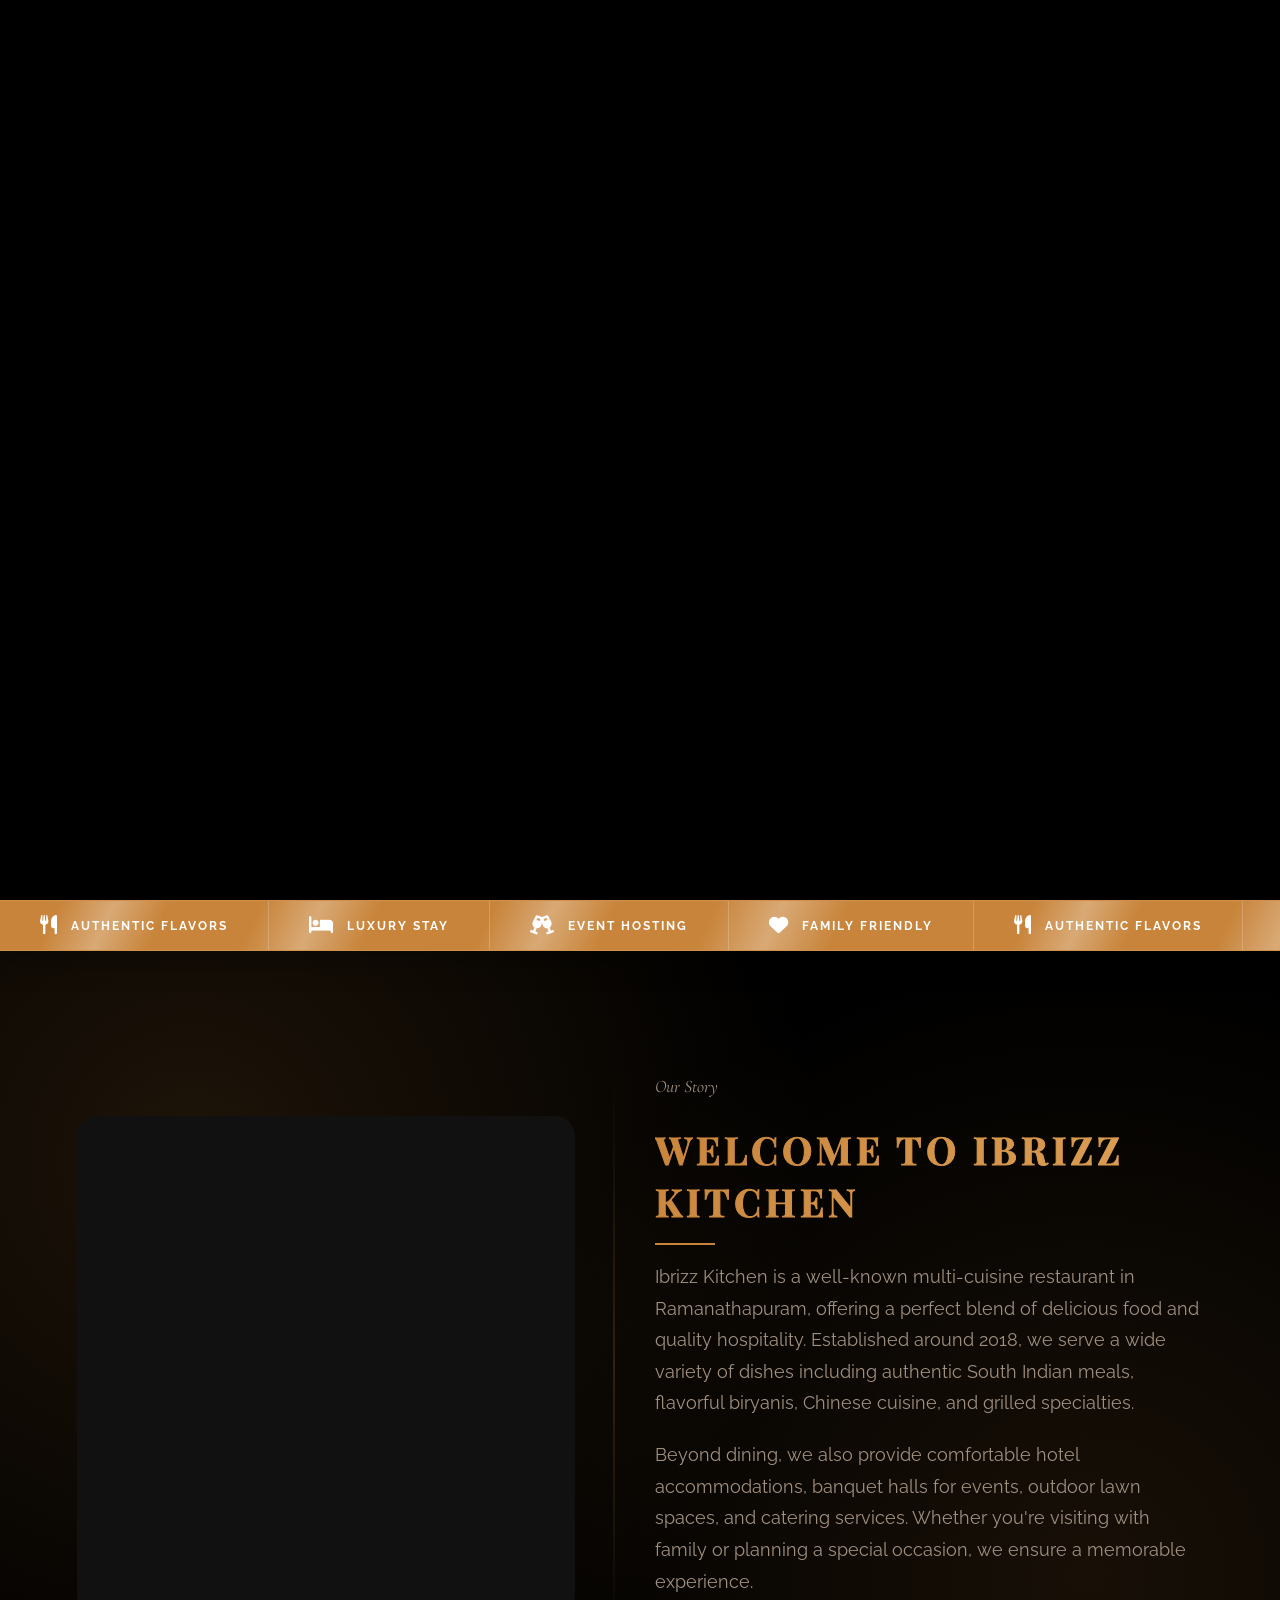
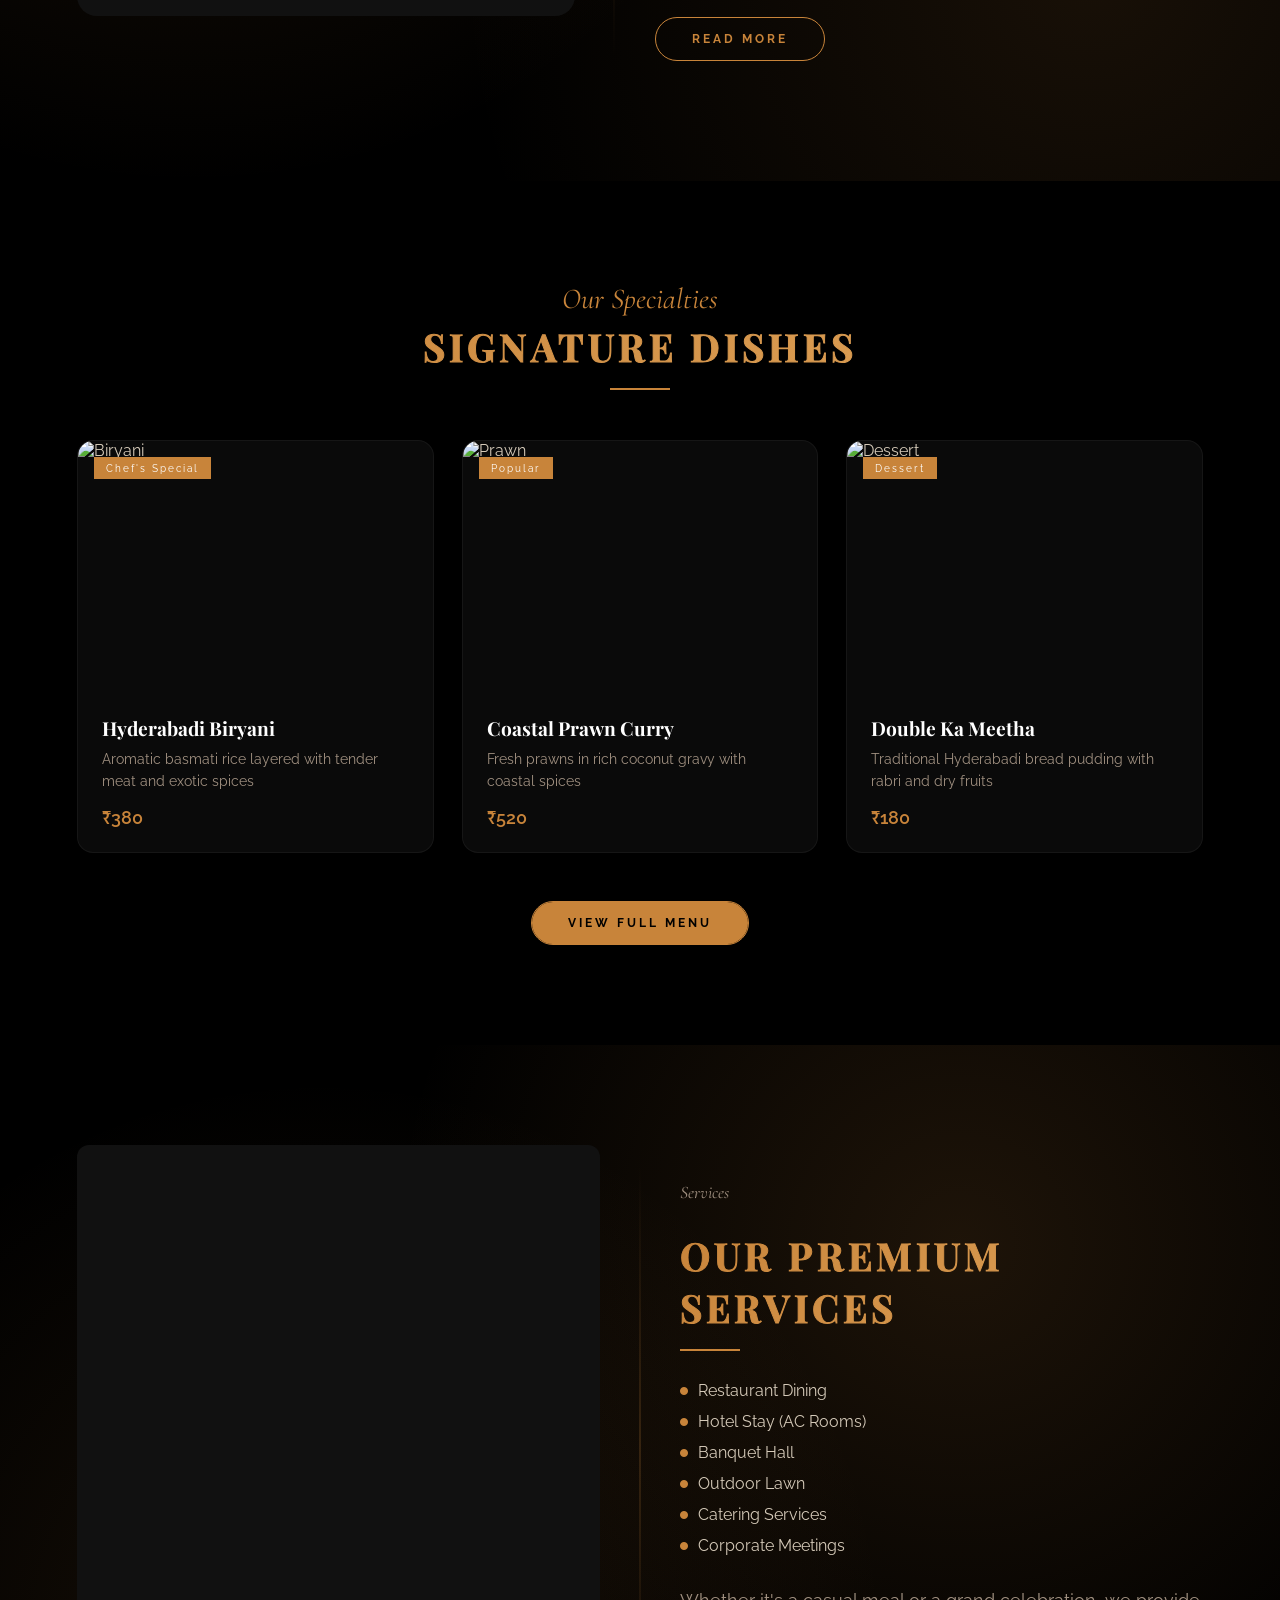
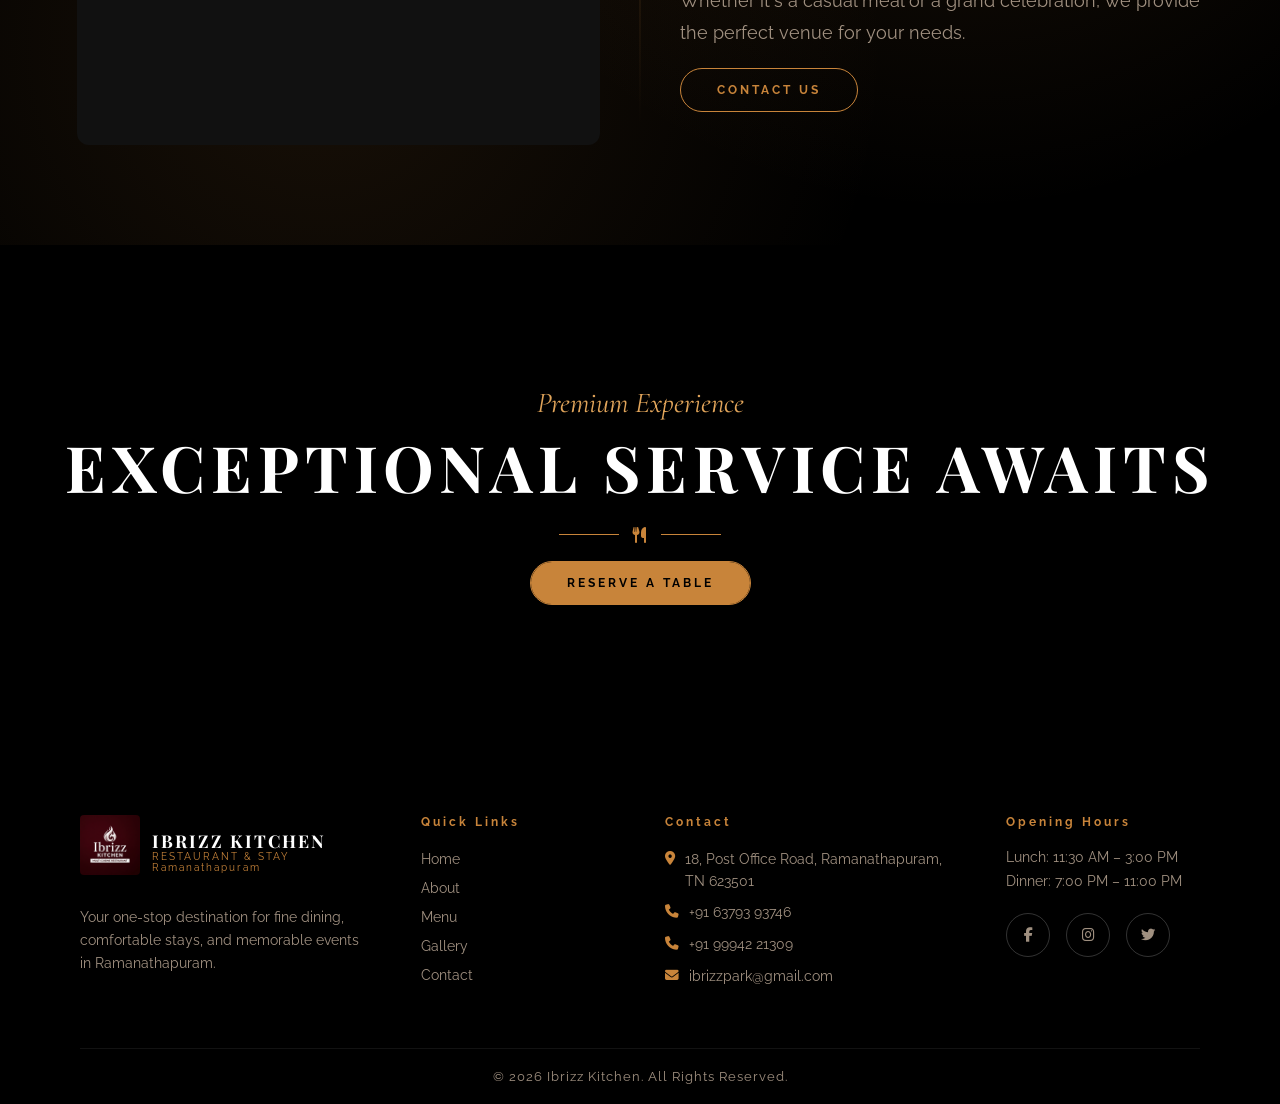
==== commit 4a72b3bb: "Update contact details and map location globally" ====
--- a/index.html
+++ b/index.html
@@ -316,9 +316,10 @@
       </div>
       <div class="footer-contact">
         <h4>Contact</h4>
-        <p><i class="fas fa-map-marker-alt"></i> Ramanathapuram, Tamil Nadu, India</p>
-        <p><i class="fas fa-phone"></i> +91 [Your Phone Number]</p>
-        <p><i class="fas fa-envelope"></i> info@ibrizzkitchen.com</p>
+        <p><i class="fas fa-map-marker-alt"></i> 18, Post Office Road, Ramanathapuram, TN 623501</p>
+        <p><i class="fas fa-phone"></i> +91 63793 93746</p>
+        <p><i class="fas fa-phone"></i> +91 99942 21309</p>
+        <p><i class="fas fa-envelope"></i> ibrizzpark@gmail.com</p>
       </div>
       <div class="footer-hours">
         <h4>Opening Hours</h4>
--- a/css/style.css
+++ b/css/style.css
@@ -185,7 +185,7 @@
   text-shadow: 0 0 60px rgba(200,132,58,0.25);
 }
 .hero-divider {
-  display: flex; align-items: center; gap: 14px;
+  display: flex; align-items: center; justify-content: center; gap: 14px;
   margin: 18px 0; color: var(--gold);
 }
 .hero-divider span { display: block; width: 60px; height: 1px; background: var(--gold); }
